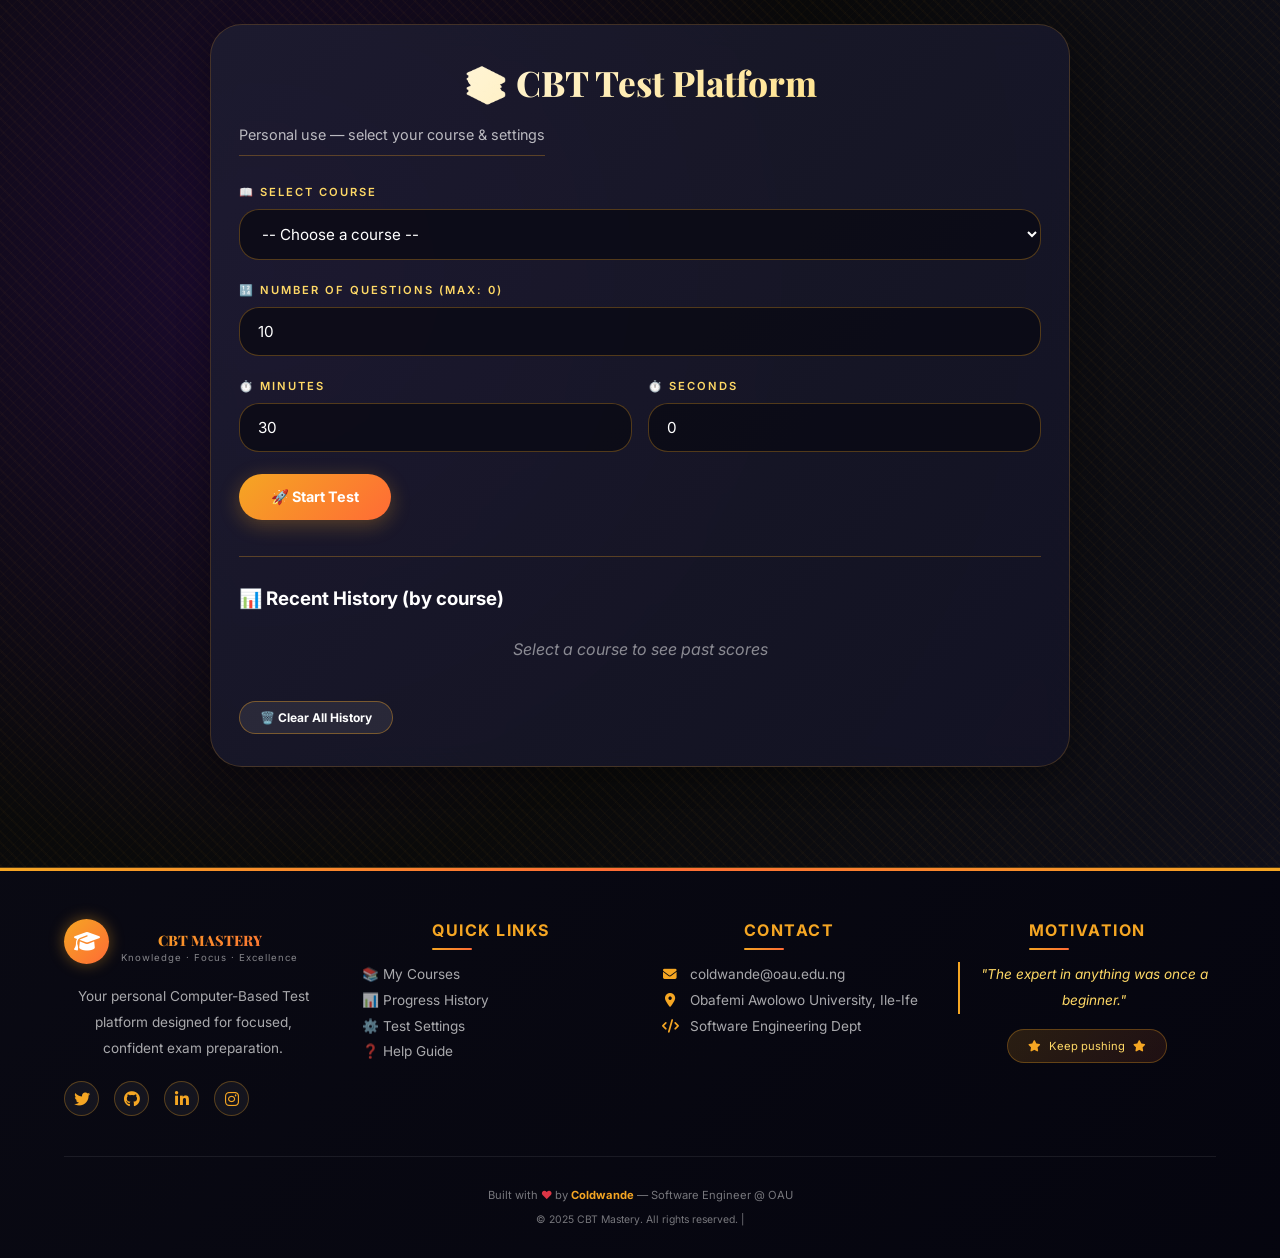
==== index.html @ 65b95c3e "Add manifest link and theme color meta tag" ====
<!DOCTYPE html>
<html lang="en">
<head>
    <meta charset="UTF-8">
    <link rel="manifest" href="manifest.json">
	<meta name="theme-color" content="#4CAF50">
    <meta name="viewport" content="width=device-width, initial-scale=1.0, user-scalable=yes">
    <title>CBT Platform | Personal Test App</title>
    <link rel="stylesheet" href="style.css">
    <link rel="stylesheet" href="https://cdnjs.cloudflare.com/ajax/libs/font-awesome/6.5.1/css/all.min.css">
</head>

    <!-- CUSTOM MODAL DIALOG -->
    <div id="submitModal" class="modal">
        <div class="modal-content">
            <div class="modal-icon">
                <i class="fas fa-question-circle"></i>
            </div>
            <h3>Submit Test?</h3>
            <p id="modalMessage">Are you sure you want to submit your answers?</p>
            <div class="modal-buttons">
                <button id="modalCancelBtn" class="btn modal-btn cancel-btn">Cancel</button>
                <button id="modalConfirmBtn" class="btn modal-btn confirm-btn">Yes, Submit</button>
            </div>
        </div>
    </div>

    <!-- WARNING TOAST CONTAINER (for inline warnings) -->
    <div class="toast-container" id="toastContainer"></div>
    
<body>
    <div class="app-container" id="app">
        <!-- SETUP SCREEN -->
        <div id="setupScreen" class="screen active">
            <div class="card">
                <h1>📚 CBT Test Platform</h1>
                <p class="subtitle">Personal use — select your course & settings</p>

                <div class="form-group">
                    <label>📖 Select Course</label>
                    <select id="courseSelect">
                        <option value="">-- Choose a course --</option>
                        <option value="MTH202">MTH 202</option>
                        <option value="STT202">STT 202</option>
                        <option value="CPE204">CPE 204</option>
                        <option value="CPE206">CPE 206</option>
                        <option value="CSC202">CSC 202</option>
                        <option value="CIS212">CIS 212</option>
                        <option value="SEN212">SEN 212</option>
                        <option value="SEN214">SEN 214</option>
                        <option value="SEN216">SEN 216</option>
                    </select>
                </div>

                <div class="form-group">
                    <label>🔢 Number of questions (max: <span id="maxQuestions">0</span>)</label>
                    <input type="number" id="questionCount" min="1" value="10" step="1">
                </div>

                <div class="form-row">
                    <div class="form-group half">
                        <label>⏱️ Minutes</label>
                        <input type="number" id="minutesInput" min="0" value="30" step="1">
                    </div>
                    <div class="form-group half">
                        <label>⏱️ Seconds</label>
                        <input type="number" id="secondsInput" min="0" max="59" value="0" step="1">
                    </div>
                </div>

                <button id="startBtn" class="btn primary">🚀 Start Test</button>

                <div class="history-section">
                    <h3>📊 Recent History (by course)</h3>
                    <div id="historyList" class="history-list">
                        <p class="empty-history">Select a course to see past scores</p>
                    </div>
                    <button id="clearHistoryBtn" class="btn small secondary">🗑️ Clear All History</button>
                </div>
            </div>
        </div>

        <!-- TEST SCREEN -->
        <div id="testScreen" class="screen">
            <div class="test-header">
                <div class="course-badge" id="testCourseName">Course</div>
                <div class="timer-display" id="timerDisplay">00:00:00</div>
            </div>
            
            <div class="progress-info">
                <span>Question <span id="currentQ">1</span> / <span id="totalQ">0</span></span>
                <span>✅ <span id="answeredCount">0</span> answered</span>
            </div>

            <div class="question-container">
                <div class="question-text" id="questionText">Loading...</div>
                <div class="options-list" id="optionsList"></div>
            </div>

            <div class="nav-buttons">
                <button id="prevBtn" class="btn secondary">◀ Previous</button>
                <button id="nextBtn" class="btn primary">Next ▶</button>
                <button id="submitTestBtn" class="btn danger">✅ Submit Test</button>
            </div>
        </div>

        <!-- RESULT SCREEN -->
        <div id="resultScreen" class="screen">
            <div class="card result-card">
                <h2>📋 Test Results</h2>
                <div class="score-circle" id="scoreCircle">0%</div>
                <p class="score-detail" id="scoreDetail">0 / 0 correct</p>
                
                <div class="wrong-answers" id="wrongAnswers">
                    <h3>❌ Incorrect Answers</h3>
                    <div id="wrongList"></div>
                </div>

                <div class="result-buttons">
                    <button id="newTestBtn" class="btn primary">🔄 New Test</button>
                    <button id="viewHistoryBtn" class="btn secondary">📊 View History</button>
                </div>
            </div>
        </div>

    </div>
        <!-- FOOTER -->
    <footer class="app-footer">
        <div class="footer-content">
            <div class="footer-col">
                <div class="footer-crest">
                    <div class="crest-mini">
                        <i class="fas fa-graduation-cap"></i>
                    </div>
                    <div class="crest-text">
                        <div class="main">CBT MASTERY</div>
                        <div class="sub">Knowledge · Focus · Excellence</div>
                    </div>
                </div>
                <p>Your personal Computer-Based Test platform designed for focused, confident exam preparation.</p>
                <div class="footer-social">
                    <a href="#"><i class="fab fa-twitter"></i></a>
                    <a href="#"><i class="fab fa-github"></i></a>
                    <a href="#"><i class="fab fa-linkedin-in"></i></a>
                    <a href="#"><i class="fab fa-instagram"></i></a>
                </div>
            </div>
            
            <div class="footer-col">
                <h4>Quick Links</h4>
                <a href="#">📚 My Courses</a>
                <a href="#">📊 Progress History</a>
                <a href="#">⚙️ Test Settings</a>
                <a href="#">❓ Help Guide</a>
            </div>
            
            <div class="footer-col">
                <h4>Contact</h4>
                <p><i class="fas fa-envelope"></i> coldwande@oau.edu.ng</p>
                <p><i class="fas fa-map-marker-alt"></i> Obafemi Awolowo University, Ile-Ife</p>
                <p><i class="fas fa-code"></i> Software Engineering Dept</p>
            </div>
            
            <div class="footer-col">
                <h4>Motivation</h4>
                <p class="motivation-quote">"The expert in anything was once a beginner."</p>
                <div class="motivation-badge">
                    <i class="fas fa-star"></i> Keep pushing
                    <i class="fas fa-star"></i>
                </div>
            </div>
        </div>
        
        <div class="footer-bottom">
            <p>Built with <span class="heart">❤️</span> by <strong class="footer-name">Coldwande</strong> — Software Engineer @ OAU</p>
            <p class="copyright">© 2025 CBT Mastery. All rights reserved. | <span id="currentYear"></span></p>
        </div>
    </footer>

    <!-- Font Awesome for icons (add to <head> if not already there) -->
    <!-- <link rel="stylesheet" href="https://cdnjs.cloudflare.com/ajax/libs/font-awesome/6.5.1/css/all.min.css"> -->

    <script src="app.js"></script>
</body>
</html>
---- style.css ----
/* ========== PREMIUM DARK CBT CSS ==========
   Design inspired by: Dark theme + Gold/Orange glow + Glassmorphism
   Energy: Premium, focused, slightly dramatic, encouraging
   ========== */

@import url('https://fonts.googleapis.com/css2?family=Inter:opsz,wght@14..32,300;14..32,400;14..32,500;14..32,600;14..32,700;14..32,800&family=Playfair+Display:wght@400;500;600;700;800&display=swap');

* {
    margin: 0;
    padding: 0;
    box-sizing: border-box;
}

body {
    font-family: 'Inter', sans-serif;
    background: #0a0a0a;
    color: #ffffff;
    line-height: 1.5;
    min-height: 100vh;
    position: relative;
}

/* Animated Background Gradient */
body::before {
    content: '';
    position: fixed;
    top: 0;
    left: 0;
    width: 100%;
    height: 100%;
    background: radial-gradient(circle at 20% 30%, #1a0a2e, #0a0a0a, #0f0f1a);
    z-index: -2;
}

body::after {
    content: '';
    position: fixed;
    top: 0;
    left: 0;
    width: 100%;
    height: 100%;
    background: 
        repeating-linear-gradient(45deg, rgba(245,166,35,0.03) 0px, rgba(245,166,35,0.03) 2px, transparent 2px, transparent 8px),
        repeating-linear-gradient(135deg, rgba(245,166,35,0.02) 0px, rgba(245,166,35,0.02) 1px, transparent 1px, transparent 6px);
    z-index: -1;
    animation: bgShift 20s linear infinite;
}

@keyframes bgShift {
    0% { background-position: 0 0, 0 0; }
    100% { background-position: 100px 100px, -50px 50px; }
}

/* Floating Particles Container (add via JS) */
.particles {
    position: fixed;
    top: 0;
    left: 0;
    width: 100%;
    height: 100%;
    pointer-events: none;
    z-index: -1;
    overflow: hidden;
}

/* Custom Scrollbar */
::-webkit-scrollbar {
    width: 8px;
}
::-webkit-scrollbar-track {
    background: #1a1a2e;
    border-radius: 10px;
}
::-webkit-scrollbar-thumb {
    background: linear-gradient(135deg, #f5a623, #ff6b35);
    border-radius: 10px;
}
::-webkit-scrollbar-thumb:hover {
    background: linear-gradient(135deg, #ff6b35, #f5a623);
}

/* ========== APP CONTAINER ========== */
.app-container {
    max-width: 900px;
    margin: 0 auto;
    padding: 24px 20px 40px;
    position: relative;
    z-index: 2;
}

/* ========== SCREENS ========== */
.screen {
    display: none;
    animation: fadeInUp 0.5s ease-out;
}

.screen.active {
    display: block;
}

@keyframes fadeInUp {
    from {
        opacity: 0;
        transform: translateY(30px);
    }
    to {
        opacity: 1;
        transform: translateY(0);
    }
}

/* ========== CREST / BADGE ========== */
.crest-badge {
    display: flex;
    flex-direction: column;
    align-items: center;
    margin-bottom: 28px;
}

.crest-circle {
    width: 80px;
    height: 80px;
    background: linear-gradient(135deg, #f5a623, #ff6b35);
    border-radius: 50%;
    display: flex;
    align-items: center;
    justify-content: center;
    box-shadow: 0 0 20px rgba(245,166,35,0.5);
    animation: crestPulse 2s infinite, crestRotate 10s linear infinite;
}

@keyframes crestPulse {
    0%, 100% { box-shadow: 0 0 0 0 rgba(245,166,35,0.7); }
    50% { box-shadow: 0 0 0 15px rgba(245,166,35,0); }
}

@keyframes crestRotate {
    0% { transform: rotate(0deg); }
    100% { transform: rotate(360deg); }
}

.crest-circle i {
    font-size: 2.5rem;
    color: white;
    animation: counterRotate 10s linear infinite;
}

@keyframes counterRotate {
    0% { transform: rotate(0deg); }
    100% { transform: rotate(-360deg); }
}

.crest-text {
    text-align: center;
    margin-top: 12px;
}

.crest-title {
    font-family: 'Playfair Display', serif;
    font-size: 0.9rem;
    font-weight: 700;
    color: #ffd966;
    letter-spacing: 2px;
}

.crest-sub {
    font-size: 0.7rem;
    color: rgba(255,255,255,0.6);
}

/* ========== GLASS CARDS ========== */
.card {
    background: linear-gradient(135deg, rgba(30,30,50,0.8), rgba(20,20,40,0.8));
    backdrop-filter: blur(12px);
    border-radius: 32px;
    padding: 32px 28px;
    border: 1px solid rgba(245,166,35,0.2);
    box-shadow: 0 8px 32px rgba(0,0,0,0.3);
    transition: all 0.3s cubic-bezier(0.175, 0.885, 0.32, 1.275);
}

.card:hover {
    transform: translateY(-4px);
    border-color: rgba(245,166,35,0.5);
    box-shadow: 0 15px 45px rgba(0,0,0,0.4);
}

/* ========== TYPOGRAPHY ========== */
h1 {
    font-family: 'Playfair Display', serif;
    font-size: 2.2rem;
    font-weight: 800;
    background: linear-gradient(135deg, #FFFFFF, #ffd966, #f5a623, #ff6b35);
    background-size: 300% 300%;
    -webkit-background-clip: text;
    background-clip: text;
    color: transparent;
    text-align: center;
    margin-bottom: 12px;
    animation: gradientShift 4s ease infinite;
}

@keyframes gradientShift {
    0% { background-position: 0% 50%; }
    50% { background-position: 100% 50%; }
    100% { background-position: 0% 50%; }
}

h2 {
    font-family: 'Playfair Display', serif;
    font-size: 1.6rem;
    font-weight: 700;
    background: linear-gradient(135deg, #f5a623, #ff6b35);
    -webkit-background-clip: text;
    background-clip: text;
    color: transparent;
    text-align: center;
    margin-bottom: 16px;
}

.subtitle {
    text-align: center;
    color: rgba(255,255,255,0.7);
    margin-bottom: 28px;
    font-size: 0.9rem;
    border-bottom: 1px solid rgba(245,166,35,0.3);
    display: inline-block;
    width: auto;
    margin-left: auto;
    margin-right: auto;
    padding-bottom: 10px;
}

/* ========== ENCOURAGEMENT BANNER ========== */
.quote-banner {
    background: linear-gradient(135deg, rgba(245,166,35,0.15), rgba(255,107,53,0.1));
    border-left: 4px solid #f5a623;
    border-radius: 16px;
    padding: 14px 20px;
    margin-bottom: 28px;
    text-align: center;
    font-size: 0.85rem;
    font-weight: 500;
    color: #ffd966;
    backdrop-filter: blur(8px);
    animation: borderGlow 3s infinite;
}

@keyframes borderGlow {
    0%, 100% { border-left-color: #f5a623; box-shadow: 0 0 5px rgba(245,166,35,0.2); }
    50% { border-left-color: #ff6b35; box-shadow: 0 0 15px rgba(245,166,35,0.5); }
}

/* ========== FORM ELEMENTS ========== */
.form-group {
    margin-bottom: 22px;
}

.form-group label {
    display: block;
    font-size: 0.7rem;
    font-weight: 600;
    color: #ffd966;
    text-transform: uppercase;
    letter-spacing: 2px;
    margin-bottom: 8px;
}

.form-group select,
.form-group input {
    width: 100%;
    padding: 14px 18px;
    background: rgba(10,10,20,0.8);
    border: 1.5px solid rgba(245,166,35,0.3);
    border-radius: 20px;
    font-size: 0.95rem;
    color: white;
    transition: all 0.3s;
    font-family: 'Inter', sans-serif;
}

.form-group select:focus,
.form-group input:focus {
    outline: none;
    border-color: #f5a623;
    box-shadow: 0 0 0 3px rgba(245,166,35,0.2);
}

.form-group select:hover,
.form-group input:hover {
    border-color: #ff6b35;
}

.form-row {
    display: flex;
    gap: 16px;
}

.form-group.half {
    flex: 1;
}

/* ========== BUTTONS ========== */
.btn {
    padding: 14px 32px;
    border: none;
    border-radius: 60px;
    font-weight: 700;
    font-size: 0.9rem;
    font-family: 'Inter', sans-serif;
    cursor: pointer;
    transition: all 0.3s cubic-bezier(0.175, 0.885, 0.32, 1.275);
    text-align: center;
    position: relative;
    overflow: hidden;
}

.btn::before {
    content: '';
    position: absolute;
    top: 0;
    left: -100%;
    width: 100%;
    height: 100%;
    background: linear-gradient(90deg, transparent, rgba(255,255,255,0.2), transparent);
    transition: left 0.5s;
}

.btn:hover::before {
    left: 100%;
}

.btn.primary {
    background: linear-gradient(135deg, #f5a623, #ff6b35);
    color: white;
    box-shadow: 0 5px 20px rgba(245,166,35,0.3);
}

.btn.primary:hover {
    transform: translateY(-3px) scale(1.02);
    box-shadow: 0 10px 30px rgba(245,166,35,0.5);
}

.btn.primary:active {
    transform: translateY(0);
}

.btn.secondary {
    background: rgba(255,255,255,0.08);
    border: 1.5px solid rgba(245,166,35,0.4);
    color: white;
}

.btn.secondary:hover {
    background: rgba(245,166,35,0.15);
    border-color: #f5a623;
    transform: translateY(-2px);
}

.btn.danger {
    background: rgba(220, 53, 69, 0.2);
    border: 1.5px solid rgba(220, 53, 69, 0.5);
    color: #ff6b6b;
}

.btn.danger:hover {
    background: rgba(220, 53, 69, 0.35);
    border-color: #dc3545;
}

.btn.small {
    padding: 8px 20px;
    font-size: 0.75rem;
}

/* ========== TEST HEADER ========== */
.test-header {
    background: linear-gradient(135deg, rgba(20,20,40,0.9), rgba(10,10,25,0.9));
    backdrop-filter: blur(15px);
    border-radius: 24px;
    padding: 16px 24px;
    margin-bottom: 20px;
    display: flex;
    justify-content: space-between;
    align-items: center;
    flex-wrap: wrap;
    gap: 12px;
    border: 1px solid rgba(245,166,35,0.3);
    box-shadow: 0 5px 20px rgba(0,0,0,0.3);
}

.course-badge {
    background: linear-gradient(135deg, rgba(245,166,35,0.2), rgba(255,107,53,0.1));
    padding: 8px 20px;
    border-radius: 60px;
    font-size: 0.8rem;
    font-weight: 600;
    color: #ffd966;
    border: 1px solid rgba(245,166,35,0.4);
}

.timer-display {
    font-family: 'Inter', monospace;
    font-size: 1.4rem;
    font-weight: 800;
    color: #f5a623;
    background: rgba(0,0,0,0.4);
    padding: 6px 20px;
    border-radius: 60px;
    letter-spacing: 2px;
    text-shadow: 0 0 10px rgba(245,166,35,0.5);
}

.progress-info {
    background: rgba(20,20,40,0.7);
    backdrop-filter: blur(8px);
    border-radius: 20px;
    padding: 12px 24px;
    margin-bottom: 20px;
    display: flex;
    justify-content: space-between;
    font-size: 0.8rem;
    font-weight: 600;
    color: #ffd966;
    border: 1px solid rgba(245,166,35,0.2);
}

/* ========== QUESTION CONTAINER ========== */
.question-container {
    background: linear-gradient(135deg, rgba(30,30,50,0.9), rgba(20,20,40,0.9));
    backdrop-filter: blur(12px);
    border-radius: 32px;
    padding: 32px;
    margin-bottom: 20px;
    border: 1px solid rgba(245,166,35,0.2);
    transition: all 0.3s;
}

.question-container:hover {
    border-color: rgba(245,166,35,0.5);
    box-shadow: 0 10px 30px rgba(0,0,0,0.3);
}

.question-text {
    font-size: 1.3rem;
    font-weight: 600;
    line-height: 1.45;
    margin-bottom: 32px;
    color: white;
    padding-left: 16px;
    border-left: 4px solid #f5a623;
}

/* Options */
.options-list {
    display: flex;
    flex-direction: column;
    gap: 14px;
}

.option {
    background: rgba(10,10,20,0.6);
    border: 1.5px solid rgba(245,166,35,0.25);
    border-radius: 20px;
    padding: 16px 20px;
    display: flex;
    align-items: center;
    gap: 16px;
    cursor: pointer;
    transition: all 0.25s ease;
}

.option:hover {
    background: rgba(245,166,35,0.1);
    border-color: #f5a623;
    transform: translateX(6px);
}

.option.selected {
    background: linear-gradient(135deg, rgba(245,166,35,0.2), rgba(255,107,53,0.1));
    border-color: #f5a623;
    box-shadow: 0 0 15px rgba(245,166,35,0.2);
}

.option input[type="radio"] {
    width: 20px;
    height: 20px;
    cursor: pointer;
    accent-color: #f5a623;
}

.option-text {
    flex: 1;
    cursor: pointer;
    font-size: 0.95rem;
    font-weight: 500;
    color: rgba(255,255,255,0.9);
}

/* Navigation */
.nav-buttons {
    display: flex;
    gap: 14px;
}

.nav-buttons .btn {
    flex: 1;
}

/* ========== RESULT SCREEN ========== */
.score-circle {
    width: 150px;
    height: 150px;
    border-radius: 50%;
    background: linear-gradient(135deg, #f5a623, #ff6b35);
    display: flex;
    align-items: center;
    justify-content: center;
    margin: 24px auto;
    box-shadow: 0 0 30px rgba(245,166,35,0.5);
    animation: scorePulse 2s infinite;
}

@keyframes scorePulse {
    0%, 100% { transform: scale(1); box-shadow: 0 0 20px rgba(245,166,35,0.4); }
    50% { transform: scale(1.05); box-shadow: 0 0 50px rgba(245,166,35,0.7); }
}

.score-circle span {
    font-size: 2.2rem;
    font-weight: 800;
    color: white;
}

.score-detail {
    text-align: center;
    font-size: 1rem;
    color: #ffd966;
    margin-bottom: 28px;
}

/* Wrong answers */
.wrong-answers {
    background: rgba(20,20,40,0.7);
    backdrop-filter: blur(8px);
    border-radius: 24px;
    margin: 24px 0;
    overflow: hidden;
    border: 1px solid rgba(245,166,35,0.2);
}

.wrong-answers h3 {
    padding: 16px 20px;
    margin: 0;
    background: rgba(220, 53, 69, 0.15);
    border-bottom: 1px solid rgba(220, 53, 69, 0.3);
    font-size: 0.85rem;
    color: #ff6b6b;
}

.wrong-list {
    padding: 16px;
    display: flex;
    flex-direction: column;
    gap: 12px;
}

.wrong-item {
    background: rgba(10,10,20,0.6);
    border-radius: 16px;
    padding: 14px;
    border-left: 4px solid #dc3545;
    transition: all 0.25s;
}

.wrong-item:hover {
    transform: translateX(4px);
    background: rgba(220, 53, 69, 0.1);
}

.wrong-question {
    font-weight: 700;
    font-size: 0.85rem;
    margin-bottom: 8px;
    color: white;
}

.correct-answer {
    color: #4caf50;
    font-size: 0.8rem;
    margin-top: 6px;
}

.result-buttons {
    display: flex;
    gap: 14px;
    margin-top: 24px;
}

.result-buttons .btn {
    flex: 1;
}

/* ========== HISTORY SECTION ========== */
.history-section {
    margin-top: 36px;
    padding-top: 28px;
    border-top: 1px solid rgba(245,166,35,0.3);
}

.history-list {
    max-height: 260px;
    overflow-y: auto;
    margin-bottom: 16px;
}

.history-item {
    background: rgba(10,10,20,0.5);
    padding: 12px 18px;
    margin-bottom: 10px;
    border-radius: 16px;
    display: flex;
    justify-content: space-between;
    font-size: 0.8rem;
    border-left: 3px solid #f5a623;
    transition: all 0.25s;
}

.history-item:hover {
    background: rgba(245,166,35,0.1);
    transform: translateX(4px);
}

.empty-history {
    color: rgba(255,255,255,0.5);
    text-align: center;
    padding: 24px;
    font-style: italic;
}

/* ========== THEME TOGGLE ========== */
.theme-toggle {
    position: fixed;
    top: 20px;
    right: 20px;
    z-index: 100;
}

.theme-switch {
    background: rgba(20,20,40,0.9);
    backdrop-filter: blur(10px);
    border: 1px solid rgba(245,166,35,0.4);
    border-radius: 60px;
    padding: 10px 20px;
    cursor: pointer;
    display: flex;
    align-items: center;
    gap: 10px;
    font-size: 0.8rem;
    font-weight: 600;
    color: #ffd966;
    transition: all 0.3s;
}

.theme-switch:hover {
    transform: scale(1.03);
    border-color: #f5a623;
    box-shadow: 0 0 15px rgba(245,166,35,0.3);
}

/* ========== TOAST NOTIFICATIONS ========== */
.toast-container {
    position: fixed;
    top: 20px;
    right: 20px;
    z-index: 1000;
    display: flex;
    flex-direction: column;
    gap: 10px;
}

.toast {
    background: linear-gradient(135deg, rgba(30,30,50,0.95), rgba(20,20,40,0.95));
    backdrop-filter: blur(12px);
    border-left: 4px solid #f5a623;
    border-radius: 16px;
    padding: 14px 24px;
    box-shadow: 0 10px 30px rgba(0,0,0,0.4);
    display: flex;
    align-items: center;
    gap: 12px;
    font-size: 0.85rem;
    font-weight: 500;
    color: white;
    animation: toastSlide 0.3s ease;
}

@keyframes toastSlide {
    from {
        opacity: 0;
        transform: translateX(50px);
    }
    to {
        opacity: 1;
        transform: translateX(0);
    }
}

.toast.success { border-left-color: #4caf50; }
.toast.error { border-left-color: #dc3545; }
.toast.info { border-left-color: #f5a623; }

/* ========== FOOTER ========== */
.app-footer {
    margin-top: 50px;
    padding-top: 28px;
    text-align: center;
    border-top: 1px solid rgba(245,166,35,0.3);
    font-size: 0.7rem;
    color: rgba(255,255,255,0.5);
}

.footer-name {
    color: #f5a623;
    font-weight: 700;
    text-decoration: none;
    transition: all 0.3s;
}

.footer-name:hover {
    color: #ff6b35;
}

.heart {
    color: #dc3545;
    display: inline-block;
    animation: heartBeat 1.2s ease infinite;
}

@keyframes heartBeat {
    0%, 100% { transform: scale(1); }
    50% { transform: scale(1.15); }
}

/* ========== RESPONSIVE ========== */
@media (max-width: 640px) {
    .app-container {
        padding: 16px;
    }
    
    .card, .question-container {
        padding: 20px;
    }
    
    h1 {
        font-size: 1.6rem;
    }
    
    .question-text {
        font-size: 1rem;
    }
    
    .test-header {
        flex-direction: column;
        text-align: center;
    }
    
    .form-row, .nav-buttons, .result-buttons {
        flex-direction: column;
    }
    
    .score-circle {
        width: 110px;
        height: 110px;
    }
    
    .score-circle span {
        font-size: 1.6rem;
    }
    
    .crest-circle {
        width: 60px;
        height: 60px;
    }
    
    .crest-circle i {
        font-size: 1.8rem;
    }
    
    .theme-toggle {
        top: 12px;
        right: 12px;
    }
    
    .theme-switch {
        padding: 6px 14px;
        font-size: 0.7rem;
    }
}

/* ========== LOADING SKELETON ========== */
.skeleton {
    background: linear-gradient(90deg, rgba(30,30,50,0.6) 25%, rgba(50,50,70,0.8) 50%, rgba(30,30,50,0.6) 75%);
    background-size: 200% 100%;
    animation: skeletonLoading 1.5s ease-in-out infinite;
    border-radius: 12px;
}

@keyframes skeletonLoading {
    0% { background-position: 200% 0; }
    100% { background-position: -200% 0; }
}

/* ========== FOCUS STATES ========== */
button:focus-visible,
select:focus-visible,
input:focus-visible,
.option:focus-visible {
    outline: none;
    box-shadow: 0 0 0 3px rgba(245,166,35,0.4);
}

/* ========== COMPLETE FOOTER STYLES ========== */

.app-footer {
    background: linear-gradient(135deg, rgba(10,10,20,0.95), rgba(5,5,15,0.98));
    backdrop-filter: blur(10px);
    margin-top: 60px;
    padding: 50px 5% 30px;
    position: relative;
    border-top: 1px solid rgba(245,166,35,0.3);
}

.app-footer::before {
    content: '';
    position: absolute;
    top: 0;
    left: 0;
    width: 100%;
    height: 3px;
    background: linear-gradient(90deg, #f5a623, #ff6b35, #f5a623);
    animation: footerGlow 3s ease-in-out infinite;
}

@keyframes footerGlow {
    0%, 100% { opacity: 0.7; }
    50% { opacity: 1; box-shadow: 0 0 10px rgba(245,166,35,0.5); }
}

.footer-content {
    display: grid;
    grid-template-columns: repeat(auto-fit, minmax(220px, 1fr));
    gap: 40px;
    max-width: 1200px;
    margin: 0 auto;
}

.footer-col h4 {
    color: #f5a623;
    font-size: 1rem;
    font-weight: 700;
    margin-bottom: 20px;
    letter-spacing: 1.5px;
    text-transform: uppercase;
    position: relative;
    display: inline-block;
}

.footer-col h4::after {
    content: '';
    position: absolute;
    bottom: -8px;
    left: 0;
    width: 40px;
    height: 2px;
    background: linear-gradient(90deg, #f5a623, #ff6b35);
    border-radius: 2px;
}

.footer-col p, 
.footer-col a {
    color: rgba(255,255,255,0.65);
    text-decoration: none;
    line-height: 1.9;
    font-size: 0.85rem;
    transition: all 0.3s;
    display: flex;
    align-items: center;
    gap: 10px;
}

.footer-col a:hover {
    color: #f5a623;
    transform: translateX(5px);
}

.footer-col a i,
.footer-col p i {
    width: 20px;
    color: #f5a623;
    font-size: 0.85rem;
}

/* Footer Crest */
.footer-crest {
    display: flex;
    align-items: center;
    gap: 12px;
    margin-bottom: 18px;
}

.crest-mini {
    width: 45px;
    height: 45px;
    background: linear-gradient(135deg, #f5a623, #ff6b35);
    border-radius: 50%;
    display: flex;
    align-items: center;
    justify-content: center;
    box-shadow: 0 0 15px rgba(245,166,35,0.4);
    animation: miniPulse 2s infinite;
}

@keyframes miniPulse {
    0%, 100% { box-shadow: 0 0 0 0 rgba(245,166,35,0.4); }
    50% { box-shadow: 0 0 0 6px rgba(245,166,35,0); }
}

.crest-mini i {
    font-size: 1.3rem;
    color: white;
}

.crest-text .main {
    font-family: 'Playfair Display', serif;
    font-size: 0.9rem;
    font-weight: 800;
    background: linear-gradient(135deg, #f5a623, #ff6b35);
    -webkit-background-clip: text;
    background-clip: text;
    color: transparent;
}

.crest-text .sub {
    font-size: 0.6rem;
    color: rgba(255,255,255,0.5);
    letter-spacing: 1px;
}

/* Social Icons */
.footer-social {
    margin-top: 20px;
    display: flex;
    gap: 15px;
}

.footer-social a {
    width: 35px;
    height: 35px;
    background: rgba(255,255,255,0.05);
    border-radius: 50%;
    display: flex;
    align-items: center;
    justify-content: center;
    transition: all 0.3s;
    border: 1px solid rgba(245,166,35,0.3);
}

.footer-social a:hover {
    background: linear-gradient(135deg, #f5a623, #ff6b35);
    transform: translateY(-3px);
    border-color: transparent;
}

.footer-social a:hover i {
    color: white;
}

.footer-social a i {
    font-size: 1rem;
    color: #f5a623;
    margin: 0;
}

/* Motivation Quote */
.motivation-quote {
    font-style: italic;
    color: #ffd966 !important;
    font-size: 0.85rem;
    line-height: 1.5;
    border-left: 2px solid #f5a623;
    padding-left: 12px;
    margin-bottom: 15px;
}

.motivation-badge {
    background: linear-gradient(135deg, rgba(245,166,35,0.15), rgba(255,107,53,0.1));
    border-radius: 50px;
    padding: 8px 15px;
    font-size: 0.7rem;
    text-align: center;
    color: #ffd966;
    border: 1px solid rgba(245,166,35,0.3);
    display: inline-block;
    width: auto;
    animation: badgeGlow 2s infinite;
}

@keyframes badgeGlow {
    0%, 100% { box-shadow: 0 0 5px rgba(245,166,35,0.2); }
    50% { box-shadow: 0 0 15px rgba(245,166,35,0.4); }
}

.motivation-badge i {
    color: #f5a623;
    margin: 0 5px;
}

/* Footer Bottom */
.footer-bottom {
    text-align: center;
    padding-top: 30px;
    margin-top: 40px;
    border-top: 1px solid rgba(255,255,255,0.08);
    font-size: 0.7rem;
    color: rgba(255,255,255,0.45);
}

.footer-bottom .heart {
    color: #dc3545;
    display: inline-block;
    animation: heartBeat 1.2s ease infinite;
}

@keyframes heartBeat {
    0%, 100% { transform: scale(1); }
    50% { transform: scale(1.15); }
}

.footer-bottom .footer-name {
    color: #f5a623;
    font-weight: 700;
    text-decoration: none;
    transition: all 0.3s;
}

.footer-bottom .footer-name:hover {
    color: #ff6b35;
    text-decoration: underline;
}

.copyright {
    margin-top: 8px;
    font-size: 0.65rem;
}

/* Responsive Footer */
@media (max-width: 768px) {
    .footer-content {
        grid-template-columns: 1fr;
        text-align: center;
        gap: 30px;
    }
    
    .footer-crest {
        justify-content: center;
    }
    
    .footer-col h4::after {
        left: 50%;
        transform: translateX(-50%);
    }
    
    .footer-col p, 
    .footer-col a {
        justify-content: center;
    }
    
    .footer-social {
        justify-content: center;
    }
    
    .motivation-quote {
        text-align: center;
        border-left: none;
        padding-left: 0;
    }
    
    .motivation-badge {
        margin: 0 auto;
    }
}

/* ========== CUSTOM MODAL ========== */
.modal {
    display: none;
    position: fixed;
    top: 0;
    left: 0;
    width: 100%;
    height: 100%;
    background: rgba(0, 0, 0, 0.8);
    backdrop-filter: blur(8px);
    z-index: 1000;
    justify-content: center;
    align-items: center;
    animation: modalFadeIn 0.3s ease;
}

@keyframes modalFadeIn {
    from {
        opacity: 0;
    }
    to {
        opacity: 1;
    }
}

.modal-content {
    background: linear-gradient(135deg, rgba(30,30,50,0.95), rgba(20,20,40,0.98));
    backdrop-filter: blur(15px);
    border-radius: 32px;
    padding: 40px 35px;
    max-width: 420px;
    width: 90%;
    text-align: center;
    border: 1px solid rgba(245,166,35,0.4);
    box-shadow: 0 25px 50px rgba(0,0,0,0.5);
    animation: modalSlideUp 0.3s cubic-bezier(0.2, 0.9, 0.4, 1.1);
}

@keyframes modalSlideUp {
    from {
        opacity: 0;
        transform: translateY(30px);
    }
    to {
        opacity: 1;
        transform: translateY(0);
    }
}

.modal-icon {
    width: 70px;
    height: 70px;
    background: linear-gradient(135deg, rgba(245,166,35,0.2), rgba(255,107,53,0.1));
    border-radius: 50%;
    display: flex;
    align-items: center;
    justify-content: center;
    margin: 0 auto 20px;
    border: 2px solid #f5a623;
}

.modal-icon i {
    font-size: 2.2rem;
    color: #f5a623;
}

.modal-content h3 {
    font-family: 'Playfair Display', serif;
    font-size: 1.5rem;
    font-weight: 700;
    background: linear-gradient(135deg, #f5a623, #ff6b35);
    -webkit-background-clip: text;
    background-clip: text;
    color: transparent;
    margin-bottom: 12px;
}

.modal-content p {
    color: rgba(255,255,255,0.7);
    font-size: 0.9rem;
    line-height: 1.5;
    margin-bottom: 28px;
}

.modal-buttons {
    display: flex;
    gap: 15px;
    justify-content: center;
}

.modal-btn {
    padding: 12px 28px;
    border-radius: 60px;
    font-weight: 600;
    font-size: 0.85rem;
    cursor: pointer;
    transition: all 0.3s;
    border: none;
}

.cancel-btn {
    background: rgba(255,255,255,0.08);
    color: rgba(255,255,255,0.7);
    border: 1px solid rgba(245,166,35,0.3);
}

.cancel-btn:hover {
    background: rgba(255,255,255,0.15);
    transform: translateY(-2px);
}

.confirm-btn {
    background: linear-gradient(135deg, #f5a623, #ff6b35);
    color: white;
    box-shadow: 0 5px 15px rgba(245,166,35,0.3);
}

.confirm-btn:hover {
    transform: translateY(-2px);
    box-shadow: 0 8px 25px rgba(245,166,35,0.4);
}

/* ========== WARNING MESSAGE UNDER INPUT ========== */
.input-wrapper {
    position: relative;
    width: 100%;
}

.warning-message {
    display: none;
    color: #ff6b6b;
    font-size: 0.7rem;
    margin-top: 8px;
    padding-left: 12px;
    align-items: center;
    gap: 6px;
}

.warning-message.show {
    display: flex;
}

.warning-message i {
    font-size: 0.7rem;
    color: #dc3545;
}

.form-group input.error {
    border-color: #dc3545;
    box-shadow: 0 0 0 2px rgba(220, 53, 69, 0.2);
}

/* ========== PROFESSIONAL DROPDOWN STYLING ========== */
.custom-select-wrapper {
    position: relative;
    width: 100%;
}

.custom-select {
    width: 100%;
    padding: 14px 18px;
    background: rgba(10,10,20,0.9);
    border: 1.5px solid rgba(245,166,35,0.3);
    border-radius: 20px;
    font-size: 0.95rem;
    color: white;
    cursor: pointer;
    appearance: none;
    -webkit-appearance: none;
    transition: all 0.3s;
    font-family: 'Inter', sans-serif;
}

.custom-select:hover {
    border-color: #f5a623;
    background: rgba(20,20,40,0.95);
}

.custom-select:focus {
    outline: none;
    border-color: #f5a623;
    box-shadow: 0 0 0 3px rgba(245,166,35,0.2);
}

.custom-select-wrapper::after {
    content: '\f0d7';
    font-family: 'Font Awesome 6 Free';
    font-weight: 900;
    position: absolute;
    right: 18px;
    top: 50%;
    transform: translateY(-50%);
    color: #f5a623;
    pointer-events: none;
    font-size: 0.9rem;
    transition: transform 0.3s;
}

.custom-select-wrapper:hover::after {
    transform: translateY(-50%) rotate(180deg);
}

/* Custom dropdown options styling (for select) */
.custom-select option {
    background: #1a1a2e;
    color: white;
    padding: 12px;
}

/* Alternative: Modern Select with custom dropdown items */
.select-modern {
    position: relative;
}

.select-trigger {
    width: 100%;
    padding: 14px 18px;
    background: rgba(10,10,20,0.9);
    border: 1.5px solid rgba(245,166,35,0.3);
    border-radius: 20px;
    font-size: 0.95rem;
    color: white;
    cursor: pointer;
    display: flex;
    justify-content: space-between;
    align-items: center;
    transition: all 0.3s;
}

.select-trigger:hover {
    border-color: #f5a623;
    background: rgba(20,20,40,0.95);
}

.select-trigger i {
    color: #f5a623;
    transition: transform 0.3s;
}

.select-trigger.open i {
    transform: rotate(180deg);
}

.select-dropdown {
    position: absolute;
    top: calc(100% + 8px);
    left: 0;
    width: 100%;
    background: linear-gradient(135deg, rgba(30,30,50,0.98), rgba(20,20,40,0.98));
    backdrop-filter: blur(15px);
    border-radius: 20px;
    border: 1px solid rgba(245,166,35,0.3);
    overflow: hidden;
    z-index: 100;
    max-height: 250px;
    overflow-y: auto;
    opacity: 0;
    visibility: hidden;
    transform: translateY(-10px);
    transition: all 0.3s;
}

.select-dropdown.show {
    opacity: 1;
    visibility: visible;
    transform: translateY(0);
}

.select-option {
    padding: 12px 18px;
    cursor: pointer;
    transition: all 0.2s;
    color: rgba(255,255,255,0.8);
    font-size: 0.9rem;
}

.select-option:hover {
    background: rgba(245,166,35,0.15);
    color: #f5a623;
    padding-left: 25px;
}

.select-option.selected {
    background: rgba(245,166,35,0.25);
    color: #f5a623;
    font-weight: 600;
}
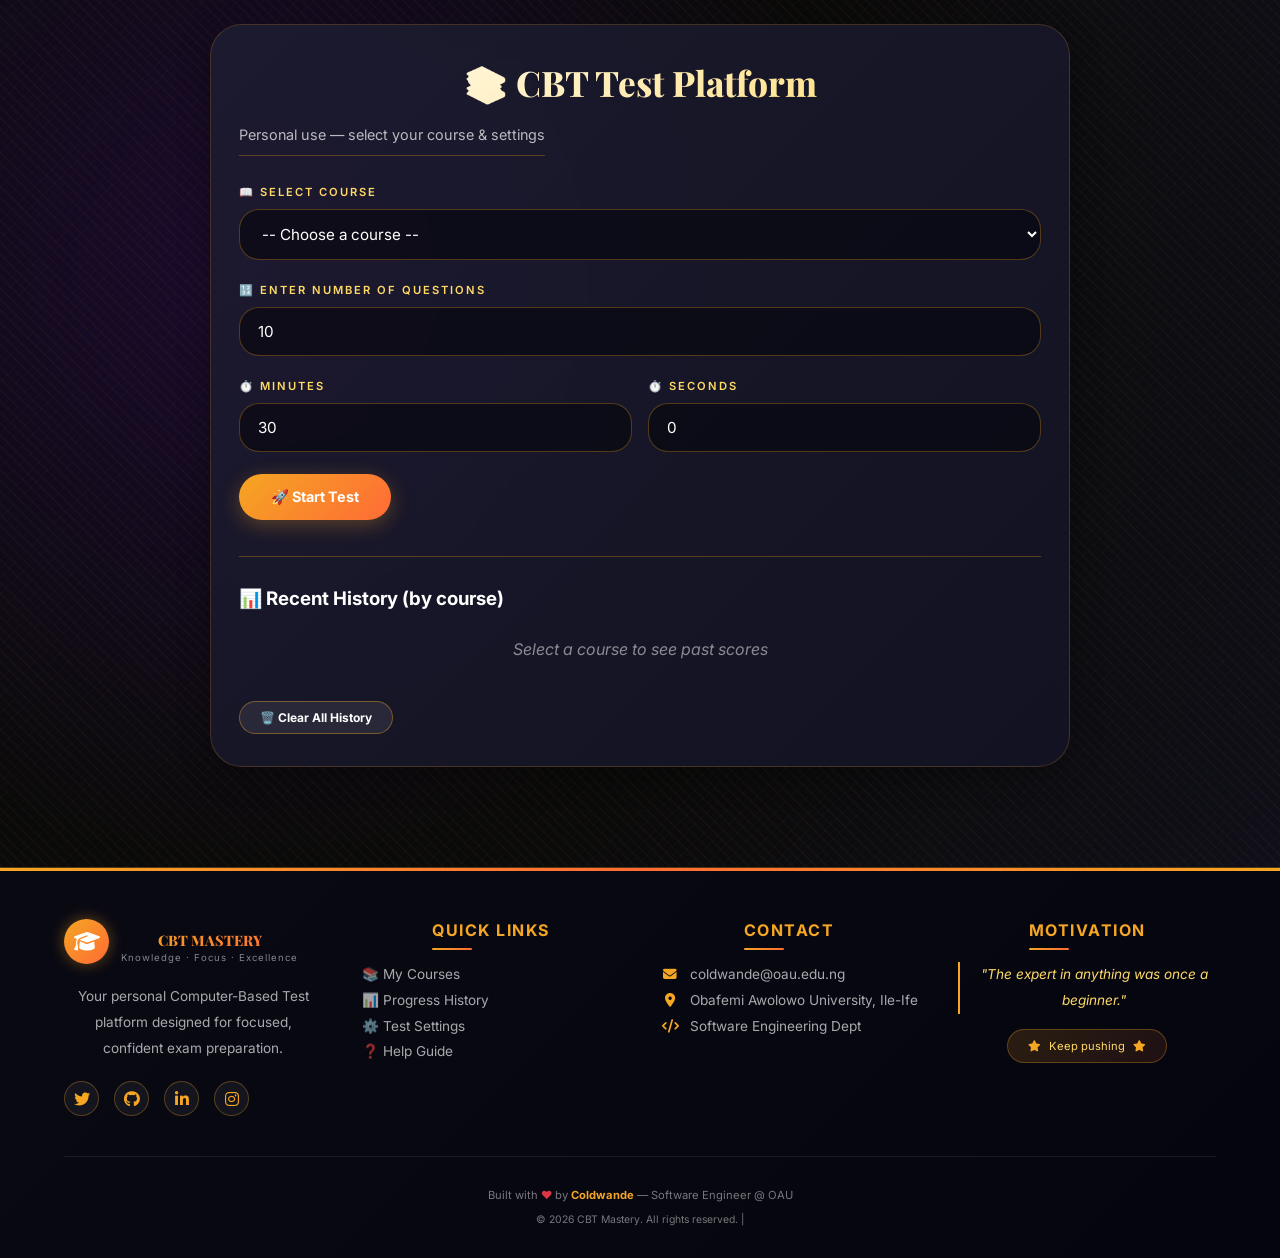
==== commit 00abebe4: "Add question count validation and warning messages in the quiz setup" ====
--- a/index.html
+++ b/index.html
@@ -53,8 +53,9 @@
                 </div>
 
                 <div class="form-group">
-                    <label>🔢 Number of questions (max: <span id="maxQuestions">0</span>)</label>
+                    <label>🔢 Enter Number of questions <!--(max: <span id="maxQuestions">0</span>)--></label>
                     <input type="number" id="questionCount" min="1" value="10" step="1">
+                    <span id="questionWarning" class="warning-message" style="display: none;"></span>
                 </div>
 
                 <div class="form-row">
@@ -173,7 +174,7 @@
         
         <div class="footer-bottom">
             <p>Built with <span class="heart">❤️</span> by <strong class="footer-name">Coldwande</strong> — Software Engineer @ OAU</p>
-            <p class="copyright">© 2025 CBT Mastery. All rights reserved. | <span id="currentYear"></span></p>
+            <p class="copyright">© 2026 CBT Mastery. All rights reserved. | <span id="currentYear"></span></p>
         </div>
     </footer>
 
@@ -181,5 +182,10 @@
     <!-- <link rel="stylesheet" href="https://cdnjs.cloudflare.com/ajax/libs/font-awesome/6.5.1/css/all.min.css"> -->
 
     <script src="app.js"></script>
+	<script>
+		if ('serviceWorker' in navigator) {
+ 			navigator.serviceWorker.register('./sw.js');
+		}
+	</script>
 </body>
 </html>
--- a/style.css
+++ b/style.css
@@ -1377,4 +1377,22 @@
     background: rgba(245,166,35,0.25);
     color: #f5a623;
     font-weight: 600;
+}
+
+.warning-message {
+    display: block;
+    margin-top: 8px;
+    font-size: 0.8rem;
+    color: #ff0909;
+    font-weight: 700;
+    background: transparent;
+    padding: 6px 12px;
+    border-radius: 1rem;
+    animation: shakeWarning 0.3s ease;
+}
+
+@keyframes shakeWarning {
+    0%, 100% { transform: translateX(0); }
+    25% { transform: translateY(-20px); }
+    75% { transform: translateY(20px); }
 }
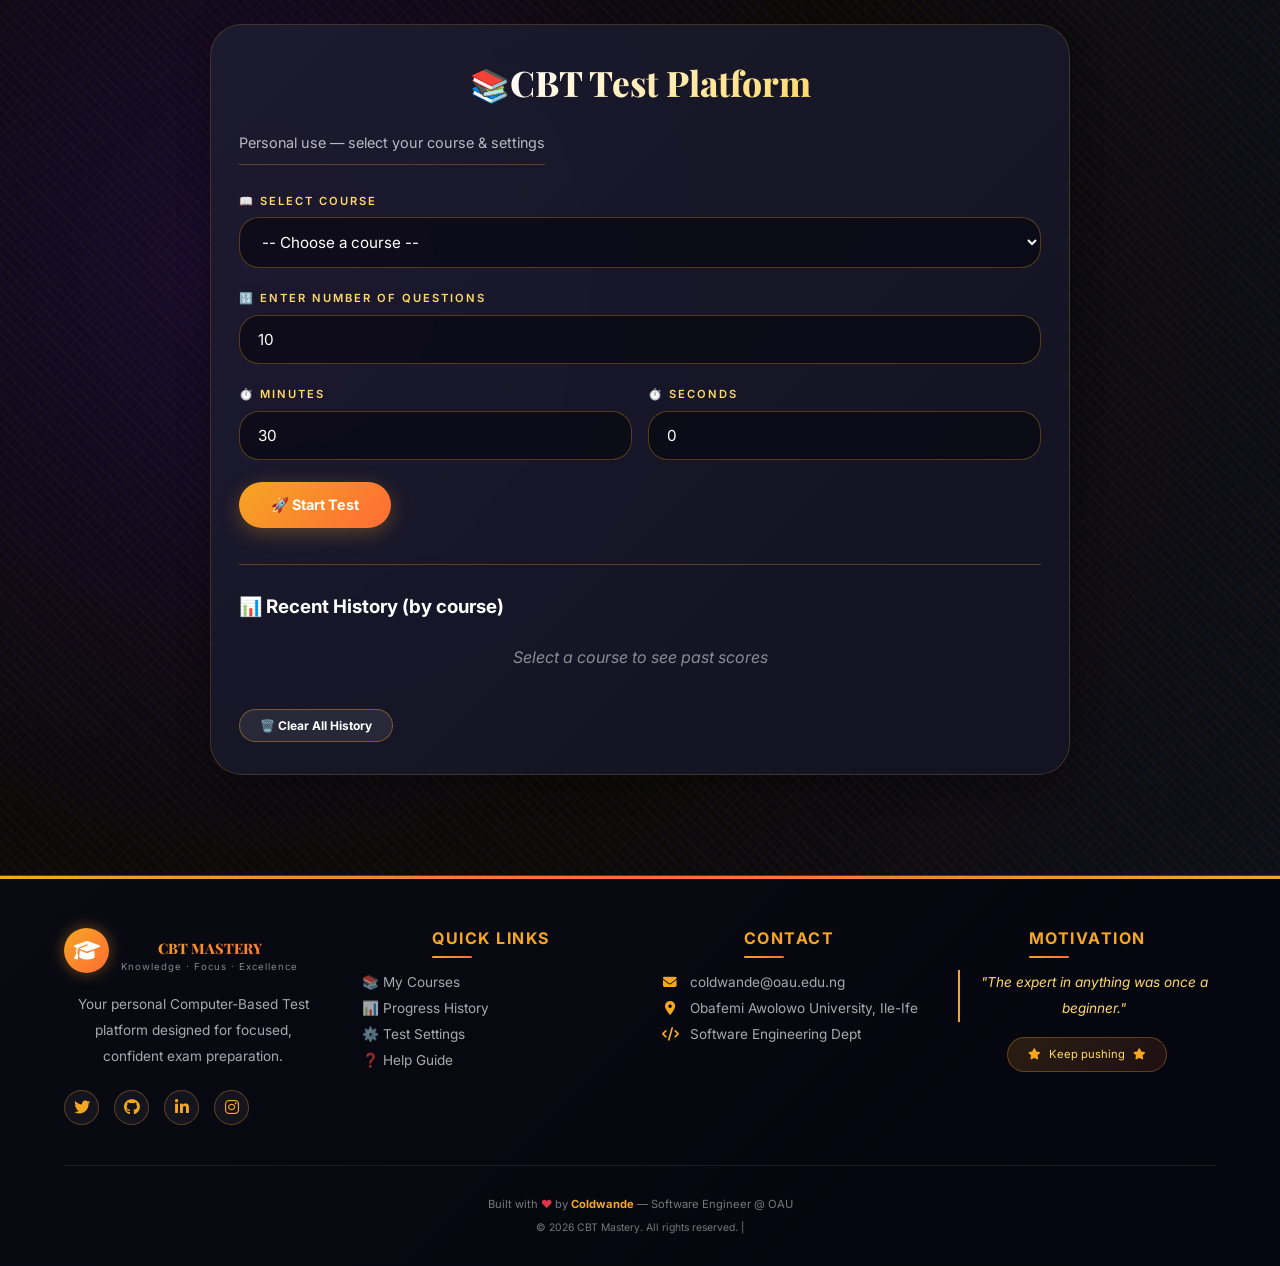
==== commit 12a79bb2: "Enhance header styling with centered text and improved spacing" ====
--- a/index.html
+++ b/index.html
@@ -33,7 +33,7 @@
         <!-- SETUP SCREEN -->
         <div id="setupScreen" class="screen active">
             <div class="card">
-                <h1>📚 CBT Test Platform</h1>
+                <h1>📚<span>CBT Test Platform</span></h1>
                 <p class="subtitle">Personal use — select your course & settings</p>
 
                 <div class="form-group">
@@ -109,7 +109,14 @@
         <div id="resultScreen" class="screen">
             <div class="card result-card">
                 <h2>📋 Test Results</h2>
-                <div class="score-circle" id="scoreCircle">0%</div>
+                <div class="pie-chart-container">
+                    <canvas id="scorePieChart" width="200" height="200"></canvas>
+                    <div class="pie-percentage" id="piePercentage">0%</div>
+                </div>
+                <div class="pie-legend">
+                    <span style="color:#10b981;">● Correct: <span id="correctTotal">0</span></span>
+                    <span style="color:#ef4444;">● Wrong: <span id="wrongTotal">0</span></span>
+                </div>
                 <p class="score-detail" id="scoreDetail">0 / 0 correct</p>
                 
                 <div class="wrong-answers" id="wrongAnswers">
--- a/style.css
+++ b/style.css
@@ -187,6 +187,11 @@
 
 /* ========== TYPOGRAPHY ========== */
 h1 {
+    text-align: center;
+    margin-bottom: 20px;
+}
+
+h1 span {
     font-family: 'Playfair Display', serif;
     font-size: 2.2rem;
     font-weight: 800;
@@ -195,7 +200,6 @@
     -webkit-background-clip: text;
     background-clip: text;
     color: transparent;
-    text-align: center;
     margin-bottom: 12px;
     animation: gradientShift 4s ease infinite;
 }
@@ -1395,4 +1399,48 @@
     0%, 100% { transform: translateX(0); }
     25% { transform: translateY(-20px); }
     75% { transform: translateY(20px); }
+}
+
+/* Pie Chart Styles */
+.pie-chart-container {
+    position: relative;
+    width: 200px;
+    height: 200px;
+    margin: 20px auto;
+}
+
+#scorePieChart {
+    width: 100%;
+    height: 100%;
+    border-radius: 50%;
+    box-shadow: 0 4px 15px rgba(0,0,0,0.2);
+}
+
+.pie-percentage {
+    position: absolute;
+    top: 50%;
+    left: 50%;
+    transform: translate(-50%, -50%);
+    font-size: 28px;
+    font-weight: bold;
+    color: #1e293b;
+}
+
+.pie-legend {
+    display: flex;
+    justify-content: center;
+    gap: 30px;
+    margin: 15px 0;
+    font-size: 14px;
+    font-weight: 500;
+}
+
+#correctTotal {
+    font-weight: bold;
+    color: #10b981;
+}
+
+#wrongTotal {
+    font-weight: bold;
+    color: #ef4444;
 }
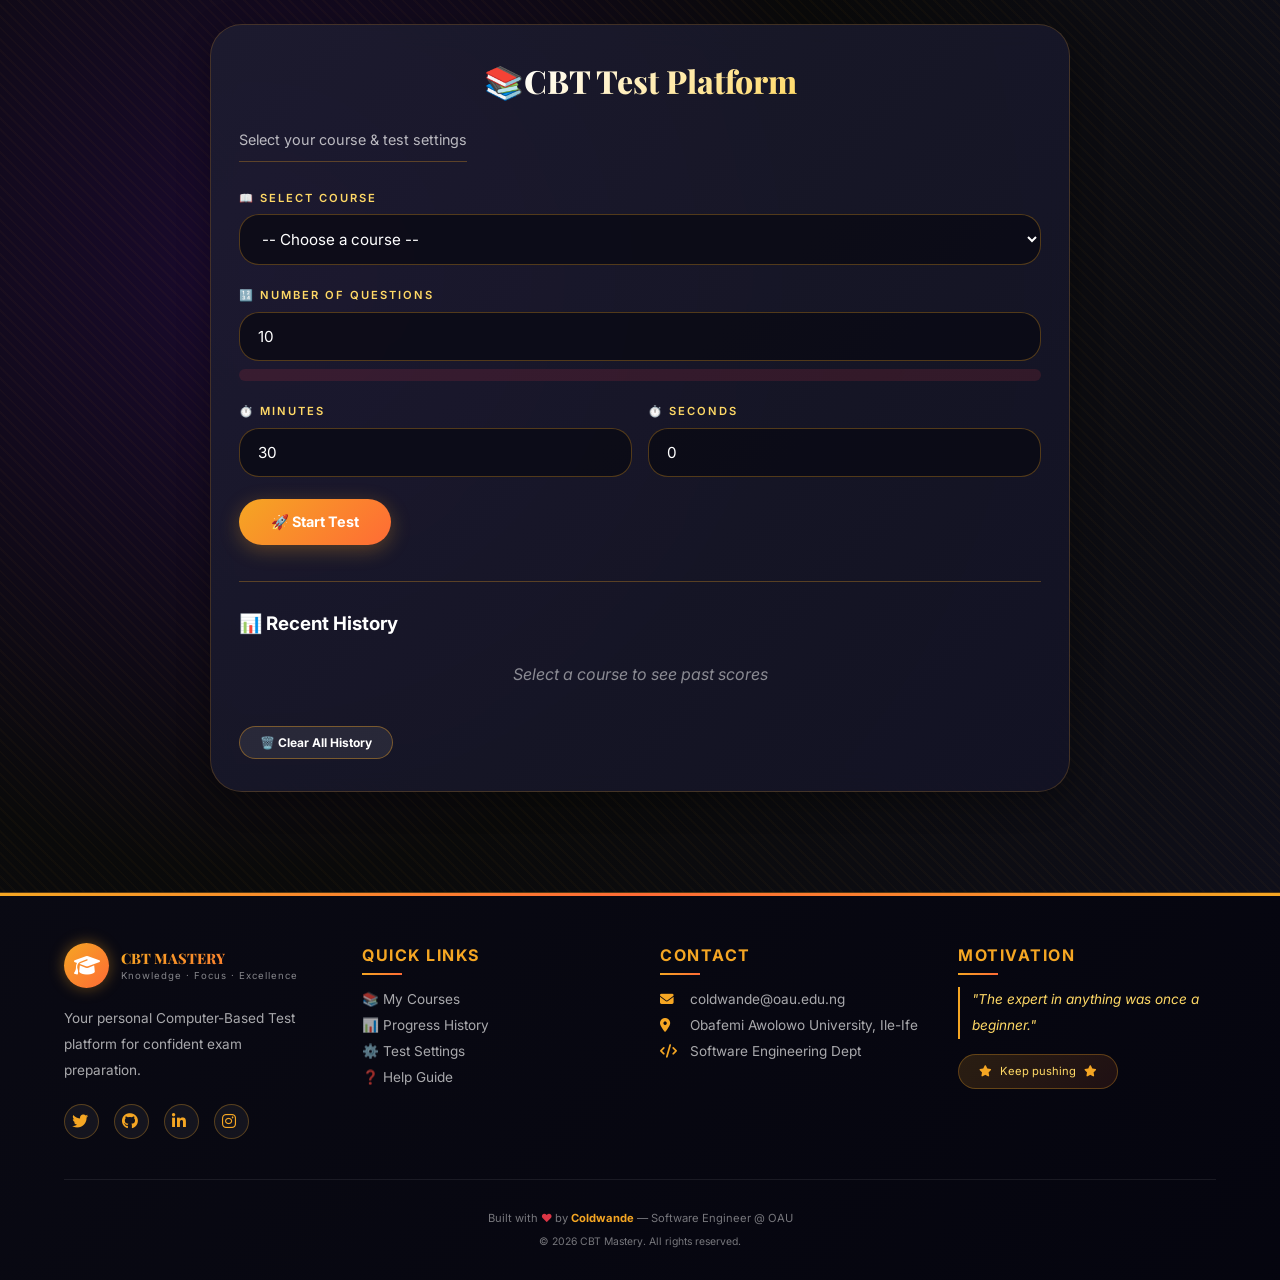
==== commit 8e1d247b: "Refactor CSS, html, css  for improved readability and performance; removed unused styles, optimized " ====
--- a/index.html
+++ b/index.html
@@ -2,197 +2,188 @@
 <html lang="en">
 <head>
     <meta charset="UTF-8">
-    <link rel="manifest" href="manifest.json">
-	<meta name="theme-color" content="#4CAF50">
     <meta name="viewport" content="width=device-width, initial-scale=1.0, user-scalable=yes">
-    <title>CBT Platform | Personal Test App</title>
+    <title>CBT Mastery | Professional Test Platform</title>
+    <link rel="stylesheet" href="https://cdnjs.cloudflare.com/ajax/libs/font-awesome/6.5.1/css/all.min.css">
     <link rel="stylesheet" href="style.css">
-    <link rel="stylesheet" href="https://cdnjs.cloudflare.com/ajax/libs/font-awesome/6.5.1/css/all.min.css">
 </head>
+<body>
 
-    <!-- CUSTOM MODAL DIALOG -->
-    <div id="submitModal" class="modal">
-        <div class="modal-content">
-            <div class="modal-icon">
-                <i class="fas fa-question-circle"></i>
+<div class="app-container" id="app">
+    <!-- ========== SETUP SCREEN ========== -->
+    <div id="setupScreen" class="screen active">
+        <div class="card">
+            <h1>📚<span>CBT Test Platform</span></h1>
+            <p class="subtitle">Select your course & test settings</p>
+
+            <div class="form-group">
+                <label>📖 Select Course</label>
+                <select id="courseSelect">
+                    <option value="">-- Choose a course --</option>
+                    <option value="MTH202">MTH 202</option>
+                    <option value="STT202">STT 202</option>
+                    <option value="CPE204">CPE 204</option>
+                    <option value="CPE206">CPE 206</option>
+                    <option value="CSC202">CSC 202</option>
+                    <option value="CIS212">CIS 212</option>
+                    <option value="SEN212">SEN 212</option>
+                    <option value="SEN214">SEN 214</option>
+                    <option value="SEN216">SEN 216</option>
+                </select>
             </div>
-            <h3>Submit Test?</h3>
-            <p id="modalMessage">Are you sure you want to submit your answers?</p>
-            <div class="modal-buttons">
-                <button id="modalCancelBtn" class="btn modal-btn cancel-btn">Cancel</button>
-                <button id="modalConfirmBtn" class="btn modal-btn confirm-btn">Yes, Submit</button>
+
+            <div class="form-group">
+                <label>🔢 Number of Questions</label>
+                <input type="number" id="questionCount" min="1" value="10" step="1">
+                <span id="questionWarning" class="warning-message"></span>
+            </div>
+
+            <div class="form-row">
+                <div class="form-group half">
+                    <label>⏱️ Minutes</label>
+                    <input type="number" id="minutesInput" min="0" value="30" step="1">
+                </div>
+                <div class="form-group half">
+                    <label>⏱️ Seconds</label>
+                    <input type="number" id="secondsInput" min="0" max="59" value="0" step="1">
+                </div>
+            </div>
+
+            <button id="startBtn" class="btn primary">🚀 Start Test</button>
+
+            <div class="history-section">
+                <h3>📊 Recent History</h3>
+                <div id="historyList" class="history-list">
+                    <p class="empty-history">Select a course to see past scores</p>
+                </div>
+                <button id="clearHistoryBtn" class="btn small secondary">🗑️ Clear All History</button>
             </div>
         </div>
     </div>
 
-    <!-- WARNING TOAST CONTAINER (for inline warnings) -->
-    <div class="toast-container" id="toastContainer"></div>
-    
-<body>
-    <div class="app-container" id="app">
-        <!-- SETUP SCREEN -->
-        <div id="setupScreen" class="screen active">
-            <div class="card">
-                <h1>📚<span>CBT Test Platform</span></h1>
-                <p class="subtitle">Personal use — select your course & settings</p>
+    <!-- ========== TEST SCREEN ========== -->
+    <div id="testScreen" class="screen">
+        <div class="test-header">
+            <div class="course-badge" id="testCourseName">Course</div>
+            <div class="timer-display" id="timerDisplay">00:00:00</div>
+        </div>
+        
+        <div class="progress-info">
+            <span>Question <span id="currentQ">1</span> / <span id="totalQ">0</span></span>
+            <span>✅ <span id="answeredCount">0</span> answered</span>
+        </div>
 
-                <div class="form-group">
-                    <label>📖 Select Course</label>
-                    <select id="courseSelect">
-                        <option value="">-- Choose a course --</option>
-                        <option value="MTH202">MTH 202</option>
-                        <option value="STT202">STT 202</option>
-                        <option value="CPE204">CPE 204</option>
-                        <option value="CPE206">CPE 206</option>
-                        <option value="CSC202">CSC 202</option>
-                        <option value="CIS212">CIS 212</option>
-                        <option value="SEN212">SEN 212</option>
-                        <option value="SEN214">SEN 214</option>
-                        <option value="SEN216">SEN 216</option>
-                    </select>
+        <div class="question-container">
+            <div class="question-text" id="questionText">Loading...</div>
+            <div class="options-list" id="optionsList"></div>
+        </div>
+
+        <div class="nav-buttons">
+            <button id="prevBtn" class="btn secondary">◀ Previous</button>
+            <button id="nextBtn" class="btn primary">Next ▶</button>
+            <button id="submitTestBtn" class="btn danger">✅ Submit Test</button>
+        </div>
+        
+        <div class="keyboard-hint">⌨️ Keyboard: ← Previous | → Next | 1-4 Select Answers</div>
+    </div>
+
+    <!-- ========== RESULT SCREEN ========== -->
+    <div id="resultScreen" class="screen">
+        <div class="card result-card">
+            <h2>📋 Test Results</h2>
+            
+            <div class="pie-chart-container">
+                <canvas id="scorePieChart" width="200" height="200"></canvas>
+                <div class="pie-percentage" id="piePercentage">0%</div>
+            </div>
+            
+            <div class="pie-legend">
+                <span style="color:#10b981;">● Correct: <span id="correctTotal">0</span></span>
+                <span style="color:#ef4444;">● Wrong: <span id="wrongTotal">0</span></span>
+            </div>
+            
+            <p class="score-detail" id="scoreDetail">0 / 0 correct</p>
+            
+            <div class="wrong-answers">
+                <h3>❌ Incorrect Answers</h3>
+                <div id="wrongList"></div>
+            </div>
+
+            <div class="result-buttons">
+                <button id="newTestBtn" class="btn primary">🔄 New Test</button>
+                <button id="viewHistoryBtn" class="btn secondary">📊 View History</button>
+            </div>
+        </div>
+    </div>
+</div>
+
+<!-- ========== FOOTER ========== -->
+<footer class="app-footer">
+    <div class="footer-content">
+        <div class="footer-col">
+            <div class="footer-crest">
+                <div class="crest-mini">
+                    <i class="fas fa-graduation-cap"></i>
                 </div>
-
-                <div class="form-group">
-                    <label>🔢 Enter Number of questions <!--(max: <span id="maxQuestions">0</span>)--></label>
-                    <input type="number" id="questionCount" min="1" value="10" step="1">
-                    <span id="questionWarning" class="warning-message" style="display: none;"></span>
-                </div>
-
-                <div class="form-row">
-                    <div class="form-group half">
-                        <label>⏱️ Minutes</label>
-                        <input type="number" id="minutesInput" min="0" value="30" step="1">
-                    </div>
-                    <div class="form-group half">
-                        <label>⏱️ Seconds</label>
-                        <input type="number" id="secondsInput" min="0" max="59" value="0" step="1">
-                    </div>
-                </div>
-
-                <button id="startBtn" class="btn primary">🚀 Start Test</button>
-
-                <div class="history-section">
-                    <h3>📊 Recent History (by course)</h3>
-                    <div id="historyList" class="history-list">
-                        <p class="empty-history">Select a course to see past scores</p>
-                    </div>
-                    <button id="clearHistoryBtn" class="btn small secondary">🗑️ Clear All History</button>
+                <div class="crest-text">
+                    <div class="main">CBT MASTERY</div>
+                    <div class="sub">Knowledge · Focus · Excellence</div>
                 </div>
             </div>
-        </div>
-
-        <!-- TEST SCREEN -->
-        <div id="testScreen" class="screen">
-            <div class="test-header">
-                <div class="course-badge" id="testCourseName">Course</div>
-                <div class="timer-display" id="timerDisplay">00:00:00</div>
-            </div>
-            
-            <div class="progress-info">
-                <span>Question <span id="currentQ">1</span> / <span id="totalQ">0</span></span>
-                <span>✅ <span id="answeredCount">0</span> answered</span>
-            </div>
-
-            <div class="question-container">
-                <div class="question-text" id="questionText">Loading...</div>
-                <div class="options-list" id="optionsList"></div>
-            </div>
-
-            <div class="nav-buttons">
-                <button id="prevBtn" class="btn secondary">◀ Previous</button>
-                <button id="nextBtn" class="btn primary">Next ▶</button>
-                <button id="submitTestBtn" class="btn danger">✅ Submit Test</button>
-            </div>
-        </div>
-
-        <!-- RESULT SCREEN -->
-        <div id="resultScreen" class="screen">
-            <div class="card result-card">
-                <h2>📋 Test Results</h2>
-                <div class="pie-chart-container">
-                    <canvas id="scorePieChart" width="200" height="200"></canvas>
-                    <div class="pie-percentage" id="piePercentage">0%</div>
-                </div>
-                <div class="pie-legend">
-                    <span style="color:#10b981;">● Correct: <span id="correctTotal">0</span></span>
-                    <span style="color:#ef4444;">● Wrong: <span id="wrongTotal">0</span></span>
-                </div>
-                <p class="score-detail" id="scoreDetail">0 / 0 correct</p>
-                
-                <div class="wrong-answers" id="wrongAnswers">
-                    <h3>❌ Incorrect Answers</h3>
-                    <div id="wrongList"></div>
-                </div>
-
-                <div class="result-buttons">
-                    <button id="newTestBtn" class="btn primary">🔄 New Test</button>
-                    <button id="viewHistoryBtn" class="btn secondary">📊 View History</button>
-                </div>
-            </div>
-        </div>
-
-    </div>
-        <!-- FOOTER -->
-    <footer class="app-footer">
-        <div class="footer-content">
-            <div class="footer-col">
-                <div class="footer-crest">
-                    <div class="crest-mini">
-                        <i class="fas fa-graduation-cap"></i>
-                    </div>
-                    <div class="crest-text">
-                        <div class="main">CBT MASTERY</div>
-                        <div class="sub">Knowledge · Focus · Excellence</div>
-                    </div>
-                </div>
-                <p>Your personal Computer-Based Test platform designed for focused, confident exam preparation.</p>
-                <div class="footer-social">
-                    <a href="#"><i class="fab fa-twitter"></i></a>
-                    <a href="#"><i class="fab fa-github"></i></a>
-                    <a href="#"><i class="fab fa-linkedin-in"></i></a>
-                    <a href="#"><i class="fab fa-instagram"></i></a>
-                </div>
-            </div>
-            
-            <div class="footer-col">
-                <h4>Quick Links</h4>
-                <a href="#">📚 My Courses</a>
-                <a href="#">📊 Progress History</a>
-                <a href="#">⚙️ Test Settings</a>
-                <a href="#">❓ Help Guide</a>
-            </div>
-            
-            <div class="footer-col">
-                <h4>Contact</h4>
-                <p><i class="fas fa-envelope"></i> coldwande@oau.edu.ng</p>
-                <p><i class="fas fa-map-marker-alt"></i> Obafemi Awolowo University, Ile-Ife</p>
-                <p><i class="fas fa-code"></i> Software Engineering Dept</p>
-            </div>
-            
-            <div class="footer-col">
-                <h4>Motivation</h4>
-                <p class="motivation-quote">"The expert in anything was once a beginner."</p>
-                <div class="motivation-badge">
-                    <i class="fas fa-star"></i> Keep pushing
-                    <i class="fas fa-star"></i>
-                </div>
+            <p>Your personal Computer-Based Test platform for confident exam preparation.</p>
+            <div class="footer-social">
+                <a href="#"><i class="fab fa-twitter"></i></a>
+                <a href="#"><i class="fab fa-github"></i></a>
+                <a href="#"><i class="fab fa-linkedin-in"></i></a>
+                <a href="#"><i class="fab fa-instagram"></i></a>
             </div>
         </div>
         
-        <div class="footer-bottom">
-            <p>Built with <span class="heart">❤️</span> by <strong class="footer-name">Coldwande</strong> — Software Engineer @ OAU</p>
-            <p class="copyright">© 2026 CBT Mastery. All rights reserved. | <span id="currentYear"></span></p>
+        <div class="footer-col">
+            <h4>Quick Links</h4>
+            <a href="#">📚 My Courses</a>
+            <a href="#">📊 Progress History</a>
+            <a href="#">⚙️ Test Settings</a>
+            <a href="#">❓ Help Guide</a>
         </div>
-    </footer>
+        
+        <div class="footer-col">
+            <h4>Contact</h4>
+            <p><i class="fas fa-envelope"></i> coldwande@oau.edu.ng</p>
+            <p><i class="fas fa-map-marker-alt"></i> Obafemi Awolowo University, Ile-Ife</p>
+            <p><i class="fas fa-code"></i> Software Engineering Dept</p>
+        </div>
+        
+        <div class="footer-col">
+            <h4>Motivation</h4>
+            <p class="motivation-quote">"The expert in anything was once a beginner."</p>
+            <div class="motivation-badge">
+                <i class="fas fa-star"></i> Keep pushing <i class="fas fa-star"></i>
+            </div>
+        </div>
+    </div>
+    
+    <div class="footer-bottom">
+        <p>Built with <span class="heart">❤️</span> by <strong class="footer-name">Coldwande</strong> — Software Engineer @ OAU</p>
+        <p class="copyright">© 2026 CBT Mastery. All rights reserved.</p>
+    </div>
+</footer>
 
-    <!-- Font Awesome for icons (add to <head> if not already there) -->
-    <!-- <link rel="stylesheet" href="https://cdnjs.cloudflare.com/ajax/libs/font-awesome/6.5.1/css/all.min.css"> -->
+<!-- ========== CUSTOM MODAL (for confirmations) ========== -->
+<div id="customModal" class="modal">
+    <div class="modal-content">
+        <div class="modal-icon">
+            <i class="fas fa-question-circle"></i>
+        </div>
+        <h3 id="modalTitle">Confirm Action</h3>
+        <p id="modalMessage">Are you sure you want to proceed?</p>
+        <div class="modal-buttons">
+            <button id="modalCancelBtn" class="modal-btn cancel-btn">Cancel</button>
+            <button id="modalConfirmBtn" class="modal-btn confirm-btn">Confirm</button>
+        </div>
+    </div>
+</div>
 
-    <script src="app.js"></script>
-	<script>
-		if ('serviceWorker' in navigator) {
- 			navigator.serviceWorker.register('./sw.js');
-		}
-	</script>
+<script src="app.js"></script>
 </body>
-</html>
+</html>
--- a/style.css
+++ b/style.css
@@ -1,10 +1,9 @@
-/* ========== PREMIUM DARK CBT CSS ==========
-   Design inspired by: Dark theme + Gold/Orange glow + Glassmorphism
-   Energy: Premium, focused, slightly dramatic, encouraging
-   ========== */
+/* ========== PREMIUM DARK CBT CSS ========== */
+/* Design: Dark theme + Gold/Orange glow + Glassmorphism */
 
 @import url('https://fonts.googleapis.com/css2?family=Inter:opsz,wght@14..32,300;14..32,400;14..32,500;14..32,600;14..32,700;14..32,800&family=Playfair+Display:wght@400;500;600;700;800&display=swap');
 
+/* ========== RESET & BASE ========== */
 * {
     margin: 0;
     padding: 0;
@@ -20,7 +19,7 @@
     position: relative;
 }
 
-/* Animated Background Gradient */
+/* Animated Background */
 body::before {
     content: '';
     position: fixed;
@@ -39,28 +38,14 @@
     left: 0;
     width: 100%;
     height: 100%;
-    background: 
-        repeating-linear-gradient(45deg, rgba(245,166,35,0.03) 0px, rgba(245,166,35,0.03) 2px, transparent 2px, transparent 8px),
-        repeating-linear-gradient(135deg, rgba(245,166,35,0.02) 0px, rgba(245,166,35,0.02) 1px, transparent 1px, transparent 6px);
+    background: repeating-linear-gradient(45deg, rgba(245,166,35,0.03) 0px, rgba(245,166,35,0.03) 2px, transparent 2px, transparent 8px);
     z-index: -1;
     animation: bgShift 20s linear infinite;
 }
 
 @keyframes bgShift {
-    0% { background-position: 0 0, 0 0; }
-    100% { background-position: 100px 100px, -50px 50px; }
-}
-
-/* Floating Particles Container (add via JS) */
-.particles {
-    position: fixed;
-    top: 0;
-    left: 0;
-    width: 100%;
-    height: 100%;
-    pointer-events: none;
-    z-index: -1;
-    overflow: hidden;
+    0% { background-position: 0 0; }
+    100% { background-position: 100px 100px; }
 }
 
 /* Custom Scrollbar */
@@ -107,65 +92,6 @@
         opacity: 1;
         transform: translateY(0);
     }
-}
-
-/* ========== CREST / BADGE ========== */
-.crest-badge {
-    display: flex;
-    flex-direction: column;
-    align-items: center;
-    margin-bottom: 28px;
-}
-
-.crest-circle {
-    width: 80px;
-    height: 80px;
-    background: linear-gradient(135deg, #f5a623, #ff6b35);
-    border-radius: 50%;
-    display: flex;
-    align-items: center;
-    justify-content: center;
-    box-shadow: 0 0 20px rgba(245,166,35,0.5);
-    animation: crestPulse 2s infinite, crestRotate 10s linear infinite;
-}
-
-@keyframes crestPulse {
-    0%, 100% { box-shadow: 0 0 0 0 rgba(245,166,35,0.7); }
-    50% { box-shadow: 0 0 0 15px rgba(245,166,35,0); }
-}
-
-@keyframes crestRotate {
-    0% { transform: rotate(0deg); }
-    100% { transform: rotate(360deg); }
-}
-
-.crest-circle i {
-    font-size: 2.5rem;
-    color: white;
-    animation: counterRotate 10s linear infinite;
-}
-
-@keyframes counterRotate {
-    0% { transform: rotate(0deg); }
-    100% { transform: rotate(-360deg); }
-}
-
-.crest-text {
-    text-align: center;
-    margin-top: 12px;
-}
-
-.crest-title {
-    font-family: 'Playfair Display', serif;
-    font-size: 0.9rem;
-    font-weight: 700;
-    color: #ffd966;
-    letter-spacing: 2px;
-}
-
-.crest-sub {
-    font-size: 0.7rem;
-    color: rgba(255,255,255,0.6);
 }
 
 /* ========== GLASS CARDS ========== */
@@ -193,21 +119,19 @@
 
 h1 span {
     font-family: 'Playfair Display', serif;
-    font-size: 2.2rem;
+    font-size: 2rem;
     font-weight: 800;
     background: linear-gradient(135deg, #FFFFFF, #ffd966, #f5a623, #ff6b35);
     background-size: 300% 300%;
     -webkit-background-clip: text;
     background-clip: text;
     color: transparent;
-    margin-bottom: 12px;
     animation: gradientShift 4s ease infinite;
 }
 
 @keyframes gradientShift {
-    0% { background-position: 0% 50%; }
+    0%, 100% { background-position: 0% 50%; }
     50% { background-position: 100% 50%; }
-    100% { background-position: 0% 50%; }
 }
 
 h2 {
@@ -235,26 +159,6 @@
     padding-bottom: 10px;
 }
 
-/* ========== ENCOURAGEMENT BANNER ========== */
-.quote-banner {
-    background: linear-gradient(135deg, rgba(245,166,35,0.15), rgba(255,107,53,0.1));
-    border-left: 4px solid #f5a623;
-    border-radius: 16px;
-    padding: 14px 20px;
-    margin-bottom: 28px;
-    text-align: center;
-    font-size: 0.85rem;
-    font-weight: 500;
-    color: #ffd966;
-    backdrop-filter: blur(8px);
-    animation: borderGlow 3s infinite;
-}
-
-@keyframes borderGlow {
-    0%, 100% { border-left-color: #f5a623; box-shadow: 0 0 5px rgba(245,166,35,0.2); }
-    50% { border-left-color: #ff6b35; box-shadow: 0 0 15px rgba(245,166,35,0.5); }
-}
-
 /* ========== FORM ELEMENTS ========== */
 .form-group {
     margin-bottom: 22px;
@@ -302,6 +206,24 @@
 
 .form-group.half {
     flex: 1;
+}
+
+/* Warning Message */
+.warning-message {
+    display: block;
+    margin-top: 8px;
+    font-size: 0.75rem;
+    color: #ff6b6b;
+    background: rgba(220,53,69,0.15);
+    padding: 6px 12px;
+    border-radius: 12px;
+    animation: shakeWarning 0.3s ease;
+}
+
+@keyframes shakeWarning {
+    0%, 100% { transform: translateX(0); }
+    25% { transform: translateX(-5px); }
+    75% { transform: translateX(5px); }
 }
 
 /* ========== BUTTONS ========== */
@@ -390,11 +312,10 @@
     flex-wrap: wrap;
     gap: 12px;
     border: 1px solid rgba(245,166,35,0.3);
-    box-shadow: 0 5px 20px rgba(0,0,0,0.3);
 }
 
 .course-badge {
-    background: linear-gradient(135deg, rgba(245,166,35,0.2), rgba(255,107,53,0.1));
+    background: rgba(245,166,35,0.15);
     padding: 8px 20px;
     border-radius: 60px;
     font-size: 0.8rem;
@@ -404,15 +325,24 @@
 }
 
 .timer-display {
-    font-family: 'Inter', monospace;
+    font-family: monospace;
     font-size: 1.4rem;
     font-weight: 800;
     color: #f5a623;
     background: rgba(0,0,0,0.4);
     padding: 6px 20px;
     border-radius: 60px;
-    letter-spacing: 2px;
-    text-shadow: 0 0 10px rgba(245,166,35,0.5);
+}
+
+.timer-display.warning {
+    background: #fee2e2;
+    color: #dc2626;
+    animation: pulse 0.5s infinite;
+}
+
+@keyframes pulse {
+    0%, 100% { opacity: 1; }
+    50% { opacity: 0.7; transform: scale(1.02); }
 }
 
 .progress-info {
@@ -480,12 +410,6 @@
     transform: translateX(6px);
 }
 
-.option.selected {
-    background: linear-gradient(135deg, rgba(245,166,35,0.2), rgba(255,107,53,0.1));
-    border-color: #f5a623;
-    box-shadow: 0 0 15px rgba(245,166,35,0.2);
-}
-
 .option input[type="radio"] {
     width: 20px;
     height: 20px;
@@ -511,31 +435,15 @@
     flex: 1;
 }
 
+.keyboard-hint {
+    text-align: center;
+    margin-top: 15px;
+    font-size: 11px;
+    color: rgba(255,255,255,0.4);
+    font-family: monospace;
+}
+
 /* ========== RESULT SCREEN ========== */
-.score-circle {
-    width: 150px;
-    height: 150px;
-    border-radius: 50%;
-    background: linear-gradient(135deg, #f5a623, #ff6b35);
-    display: flex;
-    align-items: center;
-    justify-content: center;
-    margin: 24px auto;
-    box-shadow: 0 0 30px rgba(245,166,35,0.5);
-    animation: scorePulse 2s infinite;
-}
-
-@keyframes scorePulse {
-    0%, 100% { transform: scale(1); box-shadow: 0 0 20px rgba(245,166,35,0.4); }
-    50% { transform: scale(1.05); box-shadow: 0 0 50px rgba(245,166,35,0.7); }
-}
-
-.score-circle span {
-    font-size: 2.2rem;
-    font-weight: 800;
-    color: white;
-}
-
 .score-detail {
     text-align: center;
     font-size: 1rem;
@@ -555,24 +463,17 @@
 
 .wrong-answers h3 {
     padding: 16px 20px;
-    margin: 0;
     background: rgba(220, 53, 69, 0.15);
     border-bottom: 1px solid rgba(220, 53, 69, 0.3);
     font-size: 0.85rem;
     color: #ff6b6b;
 }
 
-.wrong-list {
-    padding: 16px;
-    display: flex;
-    flex-direction: column;
-    gap: 12px;
-}
-
 .wrong-item {
     background: rgba(10,10,20,0.6);
     border-radius: 16px;
     padding: 14px;
+    margin: 12px;
     border-left: 4px solid #dc3545;
     transition: all 0.25s;
 }
@@ -598,7 +499,6 @@
 .result-buttons {
     display: flex;
     gap: 14px;
-    margin-top: 24px;
 }
 
 .result-buttons .btn {
@@ -642,190 +542,52 @@
     font-style: italic;
 }
 
-/* ========== THEME TOGGLE ========== */
-.theme-toggle {
-    position: fixed;
-    top: 20px;
-    right: 20px;
-    z-index: 100;
-}
-
-.theme-switch {
-    background: rgba(20,20,40,0.9);
-    backdrop-filter: blur(10px);
-    border: 1px solid rgba(245,166,35,0.4);
-    border-radius: 60px;
-    padding: 10px 20px;
-    cursor: pointer;
-    display: flex;
-    align-items: center;
-    gap: 10px;
-    font-size: 0.8rem;
-    font-weight: 600;
-    color: #ffd966;
-    transition: all 0.3s;
-}
-
-.theme-switch:hover {
-    transform: scale(1.03);
-    border-color: #f5a623;
-    box-shadow: 0 0 15px rgba(245,166,35,0.3);
-}
-
-/* ========== TOAST NOTIFICATIONS ========== */
-.toast-container {
-    position: fixed;
-    top: 20px;
-    right: 20px;
-    z-index: 1000;
-    display: flex;
-    flex-direction: column;
-    gap: 10px;
-}
-
-.toast {
-    background: linear-gradient(135deg, rgba(30,30,50,0.95), rgba(20,20,40,0.95));
-    backdrop-filter: blur(12px);
-    border-left: 4px solid #f5a623;
-    border-radius: 16px;
-    padding: 14px 24px;
-    box-shadow: 0 10px 30px rgba(0,0,0,0.4);
-    display: flex;
-    align-items: center;
-    gap: 12px;
-    font-size: 0.85rem;
+/* ========== PIE CHART STYLES ========== */
+.pie-chart-container {
+    position: relative;
+    width: 200px;
+    height: 200px;
+    margin: 20px auto;
+}
+
+#scorePieChart {
+    width: 100%;
+    height: 100%;
+    border-radius: 50%;
+    box-shadow: 0 4px 15px rgba(0,0,0,0.2);
+}
+
+.pie-percentage {
+    position: absolute;
+    top: 50%;
+    left: 50%;
+    transform: translate(-50%, -50%);
+    font-size: 28px;
+    font-weight: bold;
+    color: white;
+    text-shadow: 0 2px 5px rgba(0,0,0,0.5);
+}
+
+.pie-legend {
+    display: flex;
+    justify-content: center;
+    gap: 30px;
+    margin: 15px 0;
+    font-size: 14px;
     font-weight: 500;
-    color: white;
-    animation: toastSlide 0.3s ease;
-}
-
-@keyframes toastSlide {
-    from {
-        opacity: 0;
-        transform: translateX(50px);
-    }
-    to {
-        opacity: 1;
-        transform: translateX(0);
-    }
-}
-
-.toast.success { border-left-color: #4caf50; }
-.toast.error { border-left-color: #dc3545; }
-.toast.info { border-left-color: #f5a623; }
+}
+
+#correctTotal {
+    font-weight: bold;
+    color: #10b981;
+}
+
+#wrongTotal {
+    font-weight: bold;
+    color: #ef4444;
+}
 
 /* ========== FOOTER ========== */
-.app-footer {
-    margin-top: 50px;
-    padding-top: 28px;
-    text-align: center;
-    border-top: 1px solid rgba(245,166,35,0.3);
-    font-size: 0.7rem;
-    color: rgba(255,255,255,0.5);
-}
-
-.footer-name {
-    color: #f5a623;
-    font-weight: 700;
-    text-decoration: none;
-    transition: all 0.3s;
-}
-
-.footer-name:hover {
-    color: #ff6b35;
-}
-
-.heart {
-    color: #dc3545;
-    display: inline-block;
-    animation: heartBeat 1.2s ease infinite;
-}
-
-@keyframes heartBeat {
-    0%, 100% { transform: scale(1); }
-    50% { transform: scale(1.15); }
-}
-
-/* ========== RESPONSIVE ========== */
-@media (max-width: 640px) {
-    .app-container {
-        padding: 16px;
-    }
-    
-    .card, .question-container {
-        padding: 20px;
-    }
-    
-    h1 {
-        font-size: 1.6rem;
-    }
-    
-    .question-text {
-        font-size: 1rem;
-    }
-    
-    .test-header {
-        flex-direction: column;
-        text-align: center;
-    }
-    
-    .form-row, .nav-buttons, .result-buttons {
-        flex-direction: column;
-    }
-    
-    .score-circle {
-        width: 110px;
-        height: 110px;
-    }
-    
-    .score-circle span {
-        font-size: 1.6rem;
-    }
-    
-    .crest-circle {
-        width: 60px;
-        height: 60px;
-    }
-    
-    .crest-circle i {
-        font-size: 1.8rem;
-    }
-    
-    .theme-toggle {
-        top: 12px;
-        right: 12px;
-    }
-    
-    .theme-switch {
-        padding: 6px 14px;
-        font-size: 0.7rem;
-    }
-}
-
-/* ========== LOADING SKELETON ========== */
-.skeleton {
-    background: linear-gradient(90deg, rgba(30,30,50,0.6) 25%, rgba(50,50,70,0.8) 50%, rgba(30,30,50,0.6) 75%);
-    background-size: 200% 100%;
-    animation: skeletonLoading 1.5s ease-in-out infinite;
-    border-radius: 12px;
-}
-
-@keyframes skeletonLoading {
-    0% { background-position: 200% 0; }
-    100% { background-position: -200% 0; }
-}
-
-/* ========== FOCUS STATES ========== */
-button:focus-visible,
-select:focus-visible,
-input:focus-visible,
-.option:focus-visible {
-    outline: none;
-    box-shadow: 0 0 0 3px rgba(245,166,35,0.4);
-}
-
-/* ========== COMPLETE FOOTER STYLES ========== */
-
 .app-footer {
     background: linear-gradient(135deg, rgba(10,10,20,0.95), rgba(5,5,15,0.98));
     backdrop-filter: blur(10px);
@@ -848,7 +610,7 @@
 
 @keyframes footerGlow {
     0%, 100% { opacity: 0.7; }
-    50% { opacity: 1; box-shadow: 0 0 10px rgba(245,166,35,0.5); }
+    50% { opacity: 1; }
 }
 
 .footer-content {
@@ -878,7 +640,6 @@
     width: 40px;
     height: 2px;
     background: linear-gradient(90deg, #f5a623, #ff6b35);
-    border-radius: 2px;
 }
 
 .footer-col p, 
@@ -902,7 +663,6 @@
 .footer-col p i {
     width: 20px;
     color: #f5a623;
-    font-size: 0.85rem;
 }
 
 /* Footer Crest */
@@ -1006,7 +766,6 @@
     color: #ffd966;
     border: 1px solid rgba(245,166,35,0.3);
     display: inline-block;
-    width: auto;
     animation: badgeGlow 2s infinite;
 }
 
@@ -1030,7 +789,7 @@
     color: rgba(255,255,255,0.45);
 }
 
-.footer-bottom .heart {
+.heart {
     color: #dc3545;
     display: inline-block;
     animation: heartBeat 1.2s ease infinite;
@@ -1041,14 +800,13 @@
     50% { transform: scale(1.15); }
 }
 
-.footer-bottom .footer-name {
+.footer-name {
     color: #f5a623;
     font-weight: 700;
     text-decoration: none;
-    transition: all 0.3s;
-}
-
-.footer-bottom .footer-name:hover {
+}
+
+.footer-name:hover {
     color: #ff6b35;
     text-decoration: underline;
 }
@@ -1056,43 +814,6 @@
 .copyright {
     margin-top: 8px;
     font-size: 0.65rem;
-}
-
-/* Responsive Footer */
-@media (max-width: 768px) {
-    .footer-content {
-        grid-template-columns: 1fr;
-        text-align: center;
-        gap: 30px;
-    }
-    
-    .footer-crest {
-        justify-content: center;
-    }
-    
-    .footer-col h4::after {
-        left: 50%;
-        transform: translateX(-50%);
-    }
-    
-    .footer-col p, 
-    .footer-col a {
-        justify-content: center;
-    }
-    
-    .footer-social {
-        justify-content: center;
-    }
-    
-    .motivation-quote {
-        text-align: center;
-        border-left: none;
-        padding-left: 0;
-    }
-    
-    .motivation-badge {
-        margin: 0 auto;
-    }
 }
 
 /* ========== CUSTOM MODAL ========== */
@@ -1103,80 +824,50 @@
     left: 0;
     width: 100%;
     height: 100%;
-    background: rgba(0, 0, 0, 0.8);
+    background: rgba(0, 0, 0, 0.85);
     backdrop-filter: blur(8px);
     z-index: 1000;
     justify-content: center;
     align-items: center;
-    animation: modalFadeIn 0.3s ease;
-}
-
-@keyframes modalFadeIn {
-    from {
-        opacity: 0;
-    }
-    to {
-        opacity: 1;
-    }
 }
 
 .modal-content {
     background: linear-gradient(135deg, rgba(30,30,50,0.95), rgba(20,20,40,0.98));
-    backdrop-filter: blur(15px);
     border-radius: 32px;
-    padding: 40px 35px;
-    max-width: 420px;
+    padding: 35px;
+    max-width: 380px;
     width: 90%;
     text-align: center;
     border: 1px solid rgba(245,166,35,0.4);
-    box-shadow: 0 25px 50px rgba(0,0,0,0.5);
-    animation: modalSlideUp 0.3s cubic-bezier(0.2, 0.9, 0.4, 1.1);
-}
-
-@keyframes modalSlideUp {
-    from {
-        opacity: 0;
-        transform: translateY(30px);
-    }
-    to {
-        opacity: 1;
-        transform: translateY(0);
-    }
+    animation: modalSlide 0.3s ease;
+}
+
+@keyframes modalSlide {
+    from { opacity: 0; transform: translateY(30px); }
+    to { opacity: 1; transform: translateY(0); }
 }
 
 .modal-icon {
-    width: 70px;
-    height: 70px;
-    background: linear-gradient(135deg, rgba(245,166,35,0.2), rgba(255,107,53,0.1));
-    border-radius: 50%;
-    display: flex;
-    align-items: center;
-    justify-content: center;
-    margin: 0 auto 20px;
-    border: 2px solid #f5a623;
+    margin-bottom: 15px;
 }
 
 .modal-icon i {
-    font-size: 2.2rem;
+    font-size: 3rem;
     color: #f5a623;
 }
 
 .modal-content h3 {
     font-family: 'Playfair Display', serif;
-    font-size: 1.5rem;
+    font-size: 1.4rem;
     font-weight: 700;
-    background: linear-gradient(135deg, #f5a623, #ff6b35);
-    -webkit-background-clip: text;
-    background-clip: text;
-    color: transparent;
-    margin-bottom: 12px;
+    color: #ffd966;
+    margin-bottom: 10px;
 }
 
 .modal-content p {
     color: rgba(255,255,255,0.7);
     font-size: 0.9rem;
-    line-height: 1.5;
-    margin-bottom: 28px;
+    margin-bottom: 25px;
 }
 
 .modal-buttons {
@@ -1186,261 +877,87 @@
 }
 
 .modal-btn {
-    padding: 12px 28px;
-    border-radius: 60px;
+    padding: 10px 25px;
+    border-radius: 40px;
     font-weight: 600;
-    font-size: 0.85rem;
     cursor: pointer;
+    border: none;
     transition: all 0.3s;
-    border: none;
 }
 
 .cancel-btn {
-    background: rgba(255,255,255,0.08);
-    color: rgba(255,255,255,0.7);
-    border: 1px solid rgba(245,166,35,0.3);
+    background: rgba(255,255,255,0.1);
+    color: white;
 }
 
 .cancel-btn:hover {
-    background: rgba(255,255,255,0.15);
+    background: rgba(255,255,255,0.2);
     transform: translateY(-2px);
 }
 
 .confirm-btn {
     background: linear-gradient(135deg, #f5a623, #ff6b35);
     color: white;
-    box-shadow: 0 5px 15px rgba(245,166,35,0.3);
 }
 
 .confirm-btn:hover {
     transform: translateY(-2px);
-    box-shadow: 0 8px 25px rgba(245,166,35,0.4);
-}
-
-/* ========== WARNING MESSAGE UNDER INPUT ========== */
-.input-wrapper {
-    position: relative;
-    width: 100%;
-}
-
-.warning-message {
-    display: none;
-    color: #ff6b6b;
-    font-size: 0.7rem;
-    margin-top: 8px;
-    padding-left: 12px;
-    align-items: center;
-    gap: 6px;
-}
-
-.warning-message.show {
-    display: flex;
-}
-
-.warning-message i {
-    font-size: 0.7rem;
-    color: #dc3545;
-}
-
-.form-group input.error {
-    border-color: #dc3545;
-    box-shadow: 0 0 0 2px rgba(220, 53, 69, 0.2);
-}
-
-/* ========== PROFESSIONAL DROPDOWN STYLING ========== */
-.custom-select-wrapper {
-    position: relative;
-    width: 100%;
-}
-
-.custom-select {
-    width: 100%;
-    padding: 14px 18px;
-    background: rgba(10,10,20,0.9);
-    border: 1.5px solid rgba(245,166,35,0.3);
-    border-radius: 20px;
-    font-size: 0.95rem;
-    color: white;
-    cursor: pointer;
-    appearance: none;
-    -webkit-appearance: none;
-    transition: all 0.3s;
-    font-family: 'Inter', sans-serif;
-}
-
-.custom-select:hover {
-    border-color: #f5a623;
-    background: rgba(20,20,40,0.95);
-}
-
-.custom-select:focus {
-    outline: none;
-    border-color: #f5a623;
-    box-shadow: 0 0 0 3px rgba(245,166,35,0.2);
-}
-
-.custom-select-wrapper::after {
-    content: '\f0d7';
-    font-family: 'Font Awesome 6 Free';
-    font-weight: 900;
-    position: absolute;
-    right: 18px;
-    top: 50%;
-    transform: translateY(-50%);
-    color: #f5a623;
-    pointer-events: none;
-    font-size: 0.9rem;
-    transition: transform 0.3s;
-}
-
-.custom-select-wrapper:hover::after {
-    transform: translateY(-50%) rotate(180deg);
-}
-
-/* Custom dropdown options styling (for select) */
-.custom-select option {
-    background: #1a1a2e;
-    color: white;
-    padding: 12px;
-}
-
-/* Alternative: Modern Select with custom dropdown items */
-.select-modern {
-    position: relative;
-}
-
-.select-trigger {
-    width: 100%;
-    padding: 14px 18px;
-    background: rgba(10,10,20,0.9);
-    border: 1.5px solid rgba(245,166,35,0.3);
-    border-radius: 20px;
-    font-size: 0.95rem;
-    color: white;
-    cursor: pointer;
-    display: flex;
-    justify-content: space-between;
-    align-items: center;
-    transition: all 0.3s;
-}
-
-.select-trigger:hover {
-    border-color: #f5a623;
-    background: rgba(20,20,40,0.95);
-}
-
-.select-trigger i {
-    color: #f5a623;
-    transition: transform 0.3s;
-}
-
-.select-trigger.open i {
-    transform: rotate(180deg);
-}
-
-.select-dropdown {
-    position: absolute;
-    top: calc(100% + 8px);
-    left: 0;
-    width: 100%;
-    background: linear-gradient(135deg, rgba(30,30,50,0.98), rgba(20,20,40,0.98));
-    backdrop-filter: blur(15px);
-    border-radius: 20px;
-    border: 1px solid rgba(245,166,35,0.3);
-    overflow: hidden;
-    z-index: 100;
-    max-height: 250px;
-    overflow-y: auto;
-    opacity: 0;
-    visibility: hidden;
-    transform: translateY(-10px);
-    transition: all 0.3s;
-}
-
-.select-dropdown.show {
-    opacity: 1;
-    visibility: visible;
-    transform: translateY(0);
-}
-
-.select-option {
-    padding: 12px 18px;
-    cursor: pointer;
-    transition: all 0.2s;
-    color: rgba(255,255,255,0.8);
-    font-size: 0.9rem;
-}
-
-.select-option:hover {
-    background: rgba(245,166,35,0.15);
-    color: #f5a623;
-    padding-left: 25px;
-}
-
-.select-option.selected {
-    background: rgba(245,166,35,0.25);
-    color: #f5a623;
-    font-weight: 600;
-}
-
-.warning-message {
-    display: block;
-    margin-top: 8px;
-    font-size: 0.8rem;
-    color: #ff0909;
-    font-weight: 700;
-    background: transparent;
-    padding: 6px 12px;
-    border-radius: 1rem;
-    animation: shakeWarning 0.3s ease;
-}
-
-@keyframes shakeWarning {
-    0%, 100% { transform: translateX(0); }
-    25% { transform: translateY(-20px); }
-    75% { transform: translateY(20px); }
-}
-
-/* Pie Chart Styles */
-.pie-chart-container {
-    position: relative;
-    width: 200px;
-    height: 200px;
-    margin: 20px auto;
-}
-
-#scorePieChart {
-    width: 100%;
-    height: 100%;
-    border-radius: 50%;
-    box-shadow: 0 4px 15px rgba(0,0,0,0.2);
-}
-
-.pie-percentage {
-    position: absolute;
-    top: 50%;
-    left: 50%;
-    transform: translate(-50%, -50%);
-    font-size: 28px;
-    font-weight: bold;
-    color: #1e293b;
-}
-
-.pie-legend {
-    display: flex;
-    justify-content: center;
-    gap: 30px;
-    margin: 15px 0;
-    font-size: 14px;
-    font-weight: 500;
-}
-
-#correctTotal {
-    font-weight: bold;
-    color: #10b981;
-}
-
-#wrongTotal {
-    font-weight: bold;
-    color: #ef4444;
+    box-shadow: 0 5px 15px rgba(245,166,35,0.4);
+}
+
+/* ========== RESPONSIVE ========== */
+@media (max-width: 640px) {
+    .app-container {
+        padding: 16px;
+    }
+    
+    .card, .question-container {
+        padding: 20px;
+    }
+    
+    .question-text {
+        font-size: 1rem;
+    }
+    
+    .test-header {
+        flex-direction: column;
+        text-align: center;
+    }
+    
+    .form-row, .nav-buttons, .result-buttons {
+        flex-direction: column;
+    }
+    
+    .footer-content {
+        grid-template-columns: 1fr;
+        text-align: center;
+        gap: 30px;
+    }
+    
+    .footer-crest {
+        justify-content: center;
+    }
+    
+    .footer-col h4::after {
+        left: 50%;
+        transform: translateX(-50%);
+    }
+    
+    .footer-col p, .footer-col a {
+        justify-content: center;
+    }
+    
+    .footer-social {
+        justify-content: center;
+    }
+    
+    .motivation-quote {
+        text-align: center;
+        border-left: none;
+        padding-left: 0;
+    }
+    
+    .motivation-badge {
+        margin: 0 auto;
+    }
 }
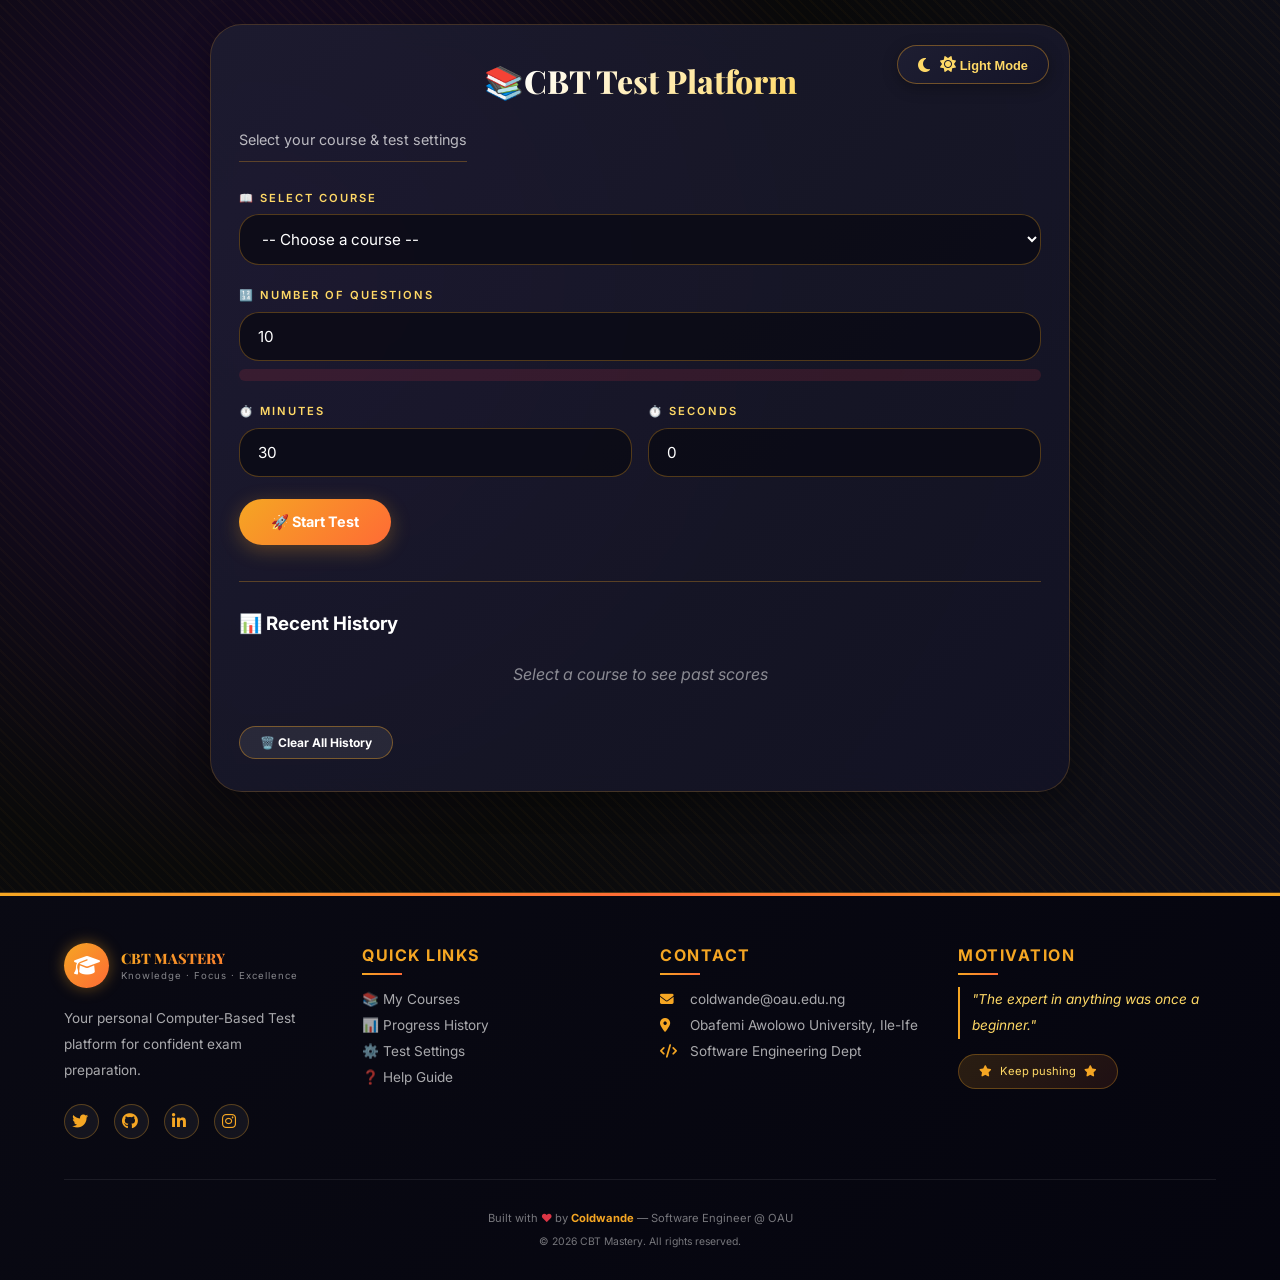
==== commit d3dd8c4a: "Add light mode CSS styles for the application - Introduced a new stylesheet `style-light.css` for li" ====
--- a/index.html
+++ b/index.html
@@ -5,7 +5,7 @@
     <meta name="viewport" content="width=device-width, initial-scale=1.0, user-scalable=yes">
     <title>CBT Mastery | Professional Test Platform</title>
     <link rel="stylesheet" href="https://cdnjs.cloudflare.com/ajax/libs/font-awesome/6.5.1/css/all.min.css">
-    <link rel="stylesheet" href="style.css">
+    <link rel="stylesheet" id="themeStylesheet" href="style-dark.css">
 </head>
 <body>
 
@@ -13,6 +13,11 @@
     <!-- ========== SETUP SCREEN ========== -->
     <div id="setupScreen" class="screen active">
         <div class="card">
+            <!-- Theme Toggle Button -->
+            <button id="themeToggleBtn" class="theme-toggle">
+                <i class="fas fa-moon"></i>
+                <span id="themeText">Dark Mode</span>
+            </button>
             <h1>📚<span>CBT Test Platform</span></h1>
             <p class="subtitle">Select your course & test settings</p>
 
--- a/style-dark.css
+++ b/style-dark.css
@@ -0,0 +1,1018 @@
+/* ========== PREMIUM DARK CBT CSS ========== */
+/* Design: Dark theme + Gold/Orange glow + Glassmorphism */
+
+@import url('https://fonts.googleapis.com/css2?family=Inter:opsz,wght@14..32,300;14..32,400;14..32,500;14..32,600;14..32,700;14..32,800&family=Playfair+Display:wght@400;500;600;700;800&display=swap');
+
+/* ========== RESET & BASE ========== */
+* {
+    margin: 0;
+    padding: 0;
+    box-sizing: border-box;
+}
+
+body {
+    font-family: 'Inter', sans-serif;
+    background: #0a0a0a;
+    color: #ffffff;
+    line-height: 1.5;
+    min-height: 100vh;
+    position: relative;
+}
+
+/* Animated Background */
+body::before {
+    content: '';
+    position: fixed;
+    top: 0;
+    left: 0;
+    width: 100%;
+    height: 100%;
+    background: radial-gradient(circle at 20% 30%, #1a0a2e, #0a0a0a, #0f0f1a);
+    z-index: -2;
+}
+
+body::after {
+    content: '';
+    position: fixed;
+    top: 0;
+    left: 0;
+    width: 100%;
+    height: 100%;
+    background: repeating-linear-gradient(45deg, rgba(245,166,35,0.03) 0px, rgba(245,166,35,0.03) 2px, transparent 2px, transparent 8px);
+    z-index: -1;
+    animation: bgShift 20s linear infinite;
+}
+
+@keyframes bgShift {
+    0% { background-position: 0 0; }
+    100% { background-position: 100px 100px; }
+}
+
+/* Custom Scrollbar */
+::-webkit-scrollbar {
+    width: 8px;
+}
+::-webkit-scrollbar-track {
+    background: #1a1a2e;
+    border-radius: 10px;
+}
+::-webkit-scrollbar-thumb {
+    background: linear-gradient(135deg, #f5a623, #ff6b35);
+    border-radius: 10px;
+}
+::-webkit-scrollbar-thumb:hover {
+    background: linear-gradient(135deg, #ff6b35, #f5a623);
+}
+
+/* ========== APP CONTAINER ========== */
+.app-container {
+    max-width: 900px;
+    margin: 0 auto;
+    padding: 24px 20px 40px;
+    position: relative;
+    z-index: 2;
+}
+
+/* ========== SCREENS ========== */
+.screen {
+    display: none;
+    animation: fadeInUp 0.5s ease-out;
+}
+
+.screen.active {
+    display: block;
+}
+
+@keyframes fadeInUp {
+    from {
+        opacity: 0;
+        transform: translateY(30px);
+    }
+    to {
+        opacity: 1;
+        transform: translateY(0);
+    }
+}
+
+/* ========== GLASS CARDS ========== */
+.card {
+    background: linear-gradient(135deg, rgba(30,30,50,0.8), rgba(20,20,40,0.8));
+    backdrop-filter: blur(12px);
+    border-radius: 32px;
+    padding: 32px 28px;
+    border: 1px solid rgba(245,166,35,0.2);
+    box-shadow: 0 8px 32px rgba(0,0,0,0.3);
+    transition: all 0.3s cubic-bezier(0.175, 0.885, 0.32, 1.275);
+}
+
+.card:hover {
+    transform: translateY(-4px);
+    border-color: rgba(245,166,35,0.5);
+    box-shadow: 0 15px 45px rgba(0,0,0,0.4);
+}
+
+/* ========== TYPOGRAPHY ========== */
+h1 {
+    text-align: center;
+    margin-bottom: 20px;
+}
+
+h1 span {
+    font-family: 'Playfair Display', serif;
+    font-size: 2rem;
+    font-weight: 800;
+    background: linear-gradient(135deg, #FFFFFF, #ffd966, #f5a623, #ff6b35);
+    background-size: 300% 300%;
+    -webkit-background-clip: text;
+    background-clip: text;
+    color: transparent;
+    animation: gradientShift 4s ease infinite;
+}
+
+@keyframes gradientShift {
+    0%, 100% { background-position: 0% 50%; }
+    50% { background-position: 100% 50%; }
+}
+
+h2 {
+    font-family: 'Playfair Display', serif;
+    font-size: 1.6rem;
+    font-weight: 700;
+    background: linear-gradient(135deg, #f5a623, #ff6b35);
+    -webkit-background-clip: text;
+    background-clip: text;
+    color: transparent;
+    text-align: center;
+    margin-bottom: 16px;
+}
+
+.subtitle {
+    text-align: center;
+    color: rgba(255,255,255,0.7);
+    margin-bottom: 28px;
+    font-size: 0.9rem;
+    border-bottom: 1px solid rgba(245,166,35,0.3);
+    display: inline-block;
+    width: auto;
+    margin-left: auto;
+    margin-right: auto;
+    padding-bottom: 10px;
+}
+
+/* ========== FORM ELEMENTS ========== */
+.form-group {
+    margin-bottom: 22px;
+}
+
+.form-group label {
+    display: block;
+    font-size: 0.7rem;
+    font-weight: 600;
+    color: #ffd966;
+    text-transform: uppercase;
+    letter-spacing: 2px;
+    margin-bottom: 8px;
+}
+
+.form-group select,
+.form-group input {
+    width: 100%;
+    padding: 14px 18px;
+    background: rgba(10,10,20,0.8);
+    border: 1.5px solid rgba(245,166,35,0.3);
+    border-radius: 20px;
+    font-size: 0.95rem;
+    color: white;
+    transition: all 0.3s;
+    font-family: 'Inter', sans-serif;
+}
+
+.form-group select:focus,
+.form-group input:focus {
+    outline: none;
+    border-color: #f5a623;
+    box-shadow: 0 0 0 3px rgba(245,166,35,0.2);
+}
+
+.form-group select:hover,
+.form-group input:hover {
+    border-color: #ff6b35;
+}
+
+.form-row {
+    display: flex;
+    gap: 16px;
+}
+
+.form-group.half {
+    flex: 1;
+}
+
+/* Warning Message */
+.warning-message {
+    display: block;
+    margin-top: 8px;
+    font-size: 0.75rem;
+    color: #ff6b6b;
+    background: rgba(220,53,69,0.15);
+    padding: 6px 12px;
+    border-radius: 12px;
+    animation: shakeWarning 0.3s ease;
+}
+
+@keyframes shakeWarning {
+    0%, 100% { transform: translateX(0); }
+    25% { transform: translateX(-5px); }
+    75% { transform: translateX(5px); }
+}
+
+/* ========== BUTTONS ========== */
+.btn {
+    padding: 14px 32px;
+    border: none;
+    border-radius: 60px;
+    font-weight: 700;
+    font-size: 0.9rem;
+    font-family: 'Inter', sans-serif;
+    cursor: pointer;
+    transition: all 0.3s cubic-bezier(0.175, 0.885, 0.32, 1.275);
+    text-align: center;
+    position: relative;
+    overflow: hidden;
+}
+
+.btn::before {
+    content: '';
+    position: absolute;
+    top: 0;
+    left: -100%;
+    width: 100%;
+    height: 100%;
+    background: linear-gradient(90deg, transparent, rgba(255,255,255,0.2), transparent);
+    transition: left 0.5s;
+}
+
+.btn:hover::before {
+    left: 100%;
+}
+
+.btn.primary {
+    background: linear-gradient(135deg, #f5a623, #ff6b35);
+    color: white;
+    box-shadow: 0 5px 20px rgba(245,166,35,0.3);
+}
+
+.btn.primary:hover {
+    transform: translateY(-3px) scale(1.02);
+    box-shadow: 0 10px 30px rgba(245,166,35,0.5);
+}
+
+.btn.primary:active {
+    transform: translateY(0);
+}
+
+.btn.secondary {
+    background: rgba(255,255,255,0.08);
+    border: 1.5px solid rgba(245,166,35,0.4);
+    color: white;
+}
+
+.btn.secondary:hover {
+    background: rgba(245,166,35,0.15);
+    border-color: #f5a623;
+    transform: translateY(-2px);
+}
+
+.btn.danger {
+    background: rgba(220, 53, 69, 0.2);
+    border: 1.5px solid rgba(220, 53, 69, 0.5);
+    color: #ff6b6b;
+}
+
+.btn.danger:hover {
+    background: rgba(220, 53, 69, 0.35);
+    border-color: #dc3545;
+}
+
+.btn.small {
+    padding: 8px 20px;
+    font-size: 0.75rem;
+}
+
+/* ========== TEST HEADER ========== */
+.test-header {
+    background: linear-gradient(135deg, rgba(20,20,40,0.9), rgba(10,10,25,0.9));
+    backdrop-filter: blur(15px);
+    border-radius: 24px;
+    padding: 16px 24px;
+    margin-bottom: 20px;
+    display: flex;
+    justify-content: space-between;
+    align-items: center;
+    flex-wrap: wrap;
+    gap: 12px;
+    border: 1px solid rgba(245,166,35,0.3);
+}
+
+.course-badge {
+    background: rgba(245,166,35,0.15);
+    padding: 8px 20px;
+    border-radius: 60px;
+    font-size: 0.8rem;
+    font-weight: 600;
+    color: #ffd966;
+    border: 1px solid rgba(245,166,35,0.4);
+}
+
+.timer-display {
+    font-family: monospace;
+    font-size: 1.4rem;
+    font-weight: 800;
+    color: #f5a623;
+    background: rgba(0,0,0,0.4);
+    padding: 6px 20px;
+    border-radius: 60px;
+}
+
+.timer-display.warning {
+    background: #fee2e2;
+    color: #dc2626;
+    animation: pulse 0.5s infinite;
+}
+
+@keyframes pulse {
+    0%, 100% { opacity: 1; }
+    50% { opacity: 0.7; transform: scale(1.02); }
+}
+
+.progress-info {
+    background: rgba(20,20,40,0.7);
+    backdrop-filter: blur(8px);
+    border-radius: 20px;
+    padding: 12px 24px;
+    margin-bottom: 20px;
+    display: flex;
+    justify-content: space-between;
+    font-size: 0.8rem;
+    font-weight: 600;
+    color: #ffd966;
+    border: 1px solid rgba(245,166,35,0.2);
+}
+
+/* ========== QUESTION CONTAINER ========== */
+.question-container {
+    background: linear-gradient(135deg, rgba(30,30,50,0.9), rgba(20,20,40,0.9));
+    backdrop-filter: blur(12px);
+    border-radius: 32px;
+    padding: 32px;
+    margin-bottom: 20px;
+    border: 1px solid rgba(245,166,35,0.2);
+    transition: all 0.3s;
+}
+
+.question-container:hover {
+    border-color: rgba(245,166,35,0.5);
+    box-shadow: 0 10px 30px rgba(0,0,0,0.3);
+}
+
+.question-text {
+    font-size: 1.3rem;
+    font-weight: 600;
+    line-height: 1.45;
+    margin-bottom: 32px;
+    color: white;
+    padding-left: 16px;
+    border-left: 4px solid #f5a623;
+}
+
+/* Options */
+.options-list {
+    display: flex;
+    flex-direction: column;
+    gap: 14px;
+}
+
+.option {
+    background: rgba(10,10,20,0.6);
+    border: 1.5px solid rgba(245,166,35,0.25);
+    border-radius: 20px;
+    padding: 16px 20px;
+    display: flex;
+    align-items: center;
+    gap: 16px;
+    cursor: pointer;
+    transition: all 0.25s ease;
+}
+
+.option:hover {
+    background: rgba(245,166,35,0.1);
+    border-color: #f5a623;
+    transform: translateX(6px);
+}
+
+.option input[type="radio"] {
+    width: 20px;
+    height: 20px;
+    cursor: pointer;
+    accent-color: #f5a623;
+}
+
+.option-text {
+    flex: 1;
+    cursor: pointer;
+    font-size: 0.95rem;
+    font-weight: 500;
+    color: rgba(255,255,255,0.9);
+}
+
+/* Navigation */
+.nav-buttons {
+    display: flex;
+    gap: 14px;
+}
+
+.nav-buttons .btn {
+    flex: 1;
+}
+
+.keyboard-hint {
+    text-align: center;
+    margin-top: 15px;
+    font-size: 11px;
+    color: rgba(255,255,255,0.4);
+    font-family: monospace;
+}
+
+/* ========== RESULT SCREEN ========== */
+.score-detail {
+    text-align: center;
+    font-size: 1rem;
+    color: #ffd966;
+    margin-bottom: 28px;
+}
+
+/* Wrong answers */
+.wrong-answers {
+    background: rgba(20,20,40,0.7);
+    backdrop-filter: blur(8px);
+    border-radius: 24px;
+    margin: 24px 0;
+    overflow: hidden;
+    border: 1px solid rgba(245,166,35,0.2);
+}
+
+.wrong-answers h3 {
+    padding: 16px 20px;
+    background: rgba(220, 53, 69, 0.15);
+    border-bottom: 1px solid rgba(220, 53, 69, 0.3);
+    font-size: 0.85rem;
+    color: #ff6b6b;
+}
+
+.wrong-item {
+    background: rgba(10,10,20,0.6);
+    border-radius: 16px;
+    padding: 14px;
+    margin: 12px;
+    border-left: 4px solid #dc3545;
+    transition: all 0.25s;
+}
+
+.wrong-item:hover {
+    transform: translateX(4px);
+    background: rgba(220, 53, 69, 0.1);
+}
+
+.wrong-question {
+    font-weight: 700;
+    font-size: 0.85rem;
+    margin-bottom: 8px;
+    color: white;
+}
+
+.correct-answer {
+    color: #4caf50;
+    font-size: 0.8rem;
+    margin-top: 6px;
+}
+
+.result-buttons {
+    display: flex;
+    gap: 14px;
+}
+
+.result-buttons .btn {
+    flex: 1;
+}
+
+/* ========== HISTORY SECTION ========== */
+.history-section {
+    margin-top: 36px;
+    padding-top: 28px;
+    border-top: 1px solid rgba(245,166,35,0.3);
+}
+
+.history-list {
+    max-height: 260px;
+    overflow-y: auto;
+    margin-bottom: 16px;
+}
+
+.history-item {
+    background: rgba(10,10,20,0.5);
+    padding: 12px 18px;
+    margin-bottom: 10px;
+    border-radius: 16px;
+    display: flex;
+    justify-content: space-between;
+    font-size: 0.8rem;
+    border-left: 3px solid #f5a623;
+    transition: all 0.25s;
+}
+
+.history-item:hover {
+    background: rgba(245,166,35,0.1);
+    transform: translateX(4px);
+}
+
+.empty-history {
+    color: rgba(255,255,255,0.5);
+    text-align: center;
+    padding: 24px;
+    font-style: italic;
+}
+
+/* ========== PIE CHART STYLES ========== */
+.pie-chart-container {
+    position: relative;
+    width: 200px;
+    height: 200px;
+    margin: 20px auto;
+}
+
+#scorePieChart {
+    width: 100%;
+    height: 100%;
+    border-radius: 50%;
+    box-shadow: 0 4px 15px rgba(0,0,0,0.2);
+}
+
+.pie-percentage {
+    position: absolute;
+    top: 50%;
+    left: 50%;
+    transform: translate(-50%, -50%);
+    font-size: 28px;
+    font-weight: bold;
+    color: white;
+    text-shadow: 0 2px 5px rgba(0,0,0,0.5);
+}
+
+.pie-legend {
+    display: flex;
+    justify-content: center;
+    gap: 30px;
+    margin: 15px 0;
+    font-size: 14px;
+    font-weight: 500;
+}
+
+#correctTotal {
+    font-weight: bold;
+    color: #10b981;
+}
+
+#wrongTotal {
+    font-weight: bold;
+    color: #ef4444;
+}
+
+/* ========== FOOTER ========== */
+.app-footer {
+    background: linear-gradient(135deg, rgba(10,10,20,0.95), rgba(5,5,15,0.98));
+    backdrop-filter: blur(10px);
+    margin-top: 60px;
+    padding: 50px 5% 30px;
+    position: relative;
+    border-top: 1px solid rgba(245,166,35,0.3);
+}
+
+.app-footer::before {
+    content: '';
+    position: absolute;
+    top: 0;
+    left: 0;
+    width: 100%;
+    height: 3px;
+    background: linear-gradient(90deg, #f5a623, #ff6b35, #f5a623);
+    animation: footerGlow 3s ease-in-out infinite;
+}
+
+@keyframes footerGlow {
+    0%, 100% { opacity: 0.7; }
+    50% { opacity: 1; }
+}
+
+.footer-content {
+    display: grid;
+    grid-template-columns: repeat(auto-fit, minmax(220px, 1fr));
+    gap: 40px;
+    max-width: 1200px;
+    margin: 0 auto;
+}
+
+.footer-col h4 {
+    color: #f5a623;
+    font-size: 1rem;
+    font-weight: 700;
+    margin-bottom: 20px;
+    letter-spacing: 1.5px;
+    text-transform: uppercase;
+    position: relative;
+    display: inline-block;
+}
+
+.footer-col h4::after {
+    content: '';
+    position: absolute;
+    bottom: -8px;
+    left: 0;
+    width: 40px;
+    height: 2px;
+    background: linear-gradient(90deg, #f5a623, #ff6b35);
+}
+
+.footer-col p, 
+.footer-col a {
+    color: rgba(255,255,255,0.65);
+    text-decoration: none;
+    line-height: 1.9;
+    font-size: 0.85rem;
+    transition: all 0.3s;
+    display: flex;
+    align-items: center;
+    gap: 10px;
+}
+
+.footer-col a:hover {
+    color: #f5a623;
+    transform: translateX(5px);
+}
+
+.footer-col a i,
+.footer-col p i {
+    width: 20px;
+    color: #f5a623;
+}
+
+/* Footer Crest */
+.footer-crest {
+    display: flex;
+    align-items: center;
+    gap: 12px;
+    margin-bottom: 18px;
+}
+
+.crest-mini {
+    width: 45px;
+    height: 45px;
+    background: linear-gradient(135deg, #f5a623, #ff6b35);
+    border-radius: 50%;
+    display: flex;
+    align-items: center;
+    justify-content: center;
+    box-shadow: 0 0 15px rgba(245,166,35,0.4);
+    animation: miniPulse 2s infinite;
+}
+
+@keyframes miniPulse {
+    0%, 100% { box-shadow: 0 0 0 0 rgba(245,166,35,0.4); }
+    50% { box-shadow: 0 0 0 6px rgba(245,166,35,0); }
+}
+
+.crest-mini i {
+    font-size: 1.3rem;
+    color: white;
+}
+
+.crest-text .main {
+    font-family: 'Playfair Display', serif;
+    font-size: 0.9rem;
+    font-weight: 800;
+    background: linear-gradient(135deg, #f5a623, #ff6b35);
+    -webkit-background-clip: text;
+    background-clip: text;
+    color: transparent;
+}
+
+.crest-text .sub {
+    font-size: 0.6rem;
+    color: rgba(255,255,255,0.5);
+    letter-spacing: 1px;
+}
+
+/* Social Icons */
+.footer-social {
+    margin-top: 20px;
+    display: flex;
+    gap: 15px;
+}
+
+.footer-social a {
+    width: 35px;
+    height: 35px;
+    background: rgba(255,255,255,0.05);
+    border-radius: 50%;
+    display: flex;
+    align-items: center;
+    justify-content: center;
+    transition: all 0.3s;
+    border: 1px solid rgba(245,166,35,0.3);
+}
+
+.footer-social a:hover {
+    background: linear-gradient(135deg, #f5a623, #ff6b35);
+    transform: translateY(-3px);
+    border-color: transparent;
+}
+
+.footer-social a:hover i {
+    color: white;
+}
+
+.footer-social a i {
+    font-size: 1rem;
+    color: #f5a623;
+    margin: 0;
+}
+
+/* Motivation Quote */
+.motivation-quote {
+    font-style: italic;
+    color: #ffd966 !important;
+    font-size: 0.85rem;
+    line-height: 1.5;
+    border-left: 2px solid #f5a623;
+    padding-left: 12px;
+    margin-bottom: 15px;
+}
+
+.motivation-badge {
+    background: linear-gradient(135deg, rgba(245,166,35,0.15), rgba(255,107,53,0.1));
+    border-radius: 50px;
+    padding: 8px 15px;
+    font-size: 0.7rem;
+    text-align: center;
+    color: #ffd966;
+    border: 1px solid rgba(245,166,35,0.3);
+    display: inline-block;
+    animation: badgeGlow 2s infinite;
+}
+
+@keyframes badgeGlow {
+    0%, 100% { box-shadow: 0 0 5px rgba(245,166,35,0.2); }
+    50% { box-shadow: 0 0 15px rgba(245,166,35,0.4); }
+}
+
+.motivation-badge i {
+    color: #f5a623;
+    margin: 0 5px;
+}
+
+/* Footer Bottom */
+.footer-bottom {
+    text-align: center;
+    padding-top: 30px;
+    margin-top: 40px;
+    border-top: 1px solid rgba(255,255,255,0.08);
+    font-size: 0.7rem;
+    color: rgba(255,255,255,0.45);
+}
+
+.heart {
+    color: #dc3545;
+    display: inline-block;
+    animation: heartBeat 1.2s ease infinite;
+}
+
+@keyframes heartBeat {
+    0%, 100% { transform: scale(1); }
+    50% { transform: scale(1.15); }
+}
+
+.footer-name {
+    color: #f5a623;
+    font-weight: 700;
+    text-decoration: none;
+}
+
+.footer-name:hover {
+    color: #ff6b35;
+    text-decoration: underline;
+}
+
+.copyright {
+    margin-top: 8px;
+    font-size: 0.65rem;
+}
+
+/* ========== CUSTOM MODAL ========== */
+.modal {
+    display: none;
+    position: fixed;
+    top: 0;
+    left: 0;
+    width: 100%;
+    height: 100%;
+    background: rgba(0, 0, 0, 0.85);
+    backdrop-filter: blur(8px);
+    z-index: 1000;
+    justify-content: center;
+    align-items: center;
+}
+
+.modal-content {
+    background: linear-gradient(135deg, rgba(30,30,50,0.95), rgba(20,20,40,0.98));
+    border-radius: 32px;
+    padding: 35px;
+    max-width: 380px;
+    width: 90%;
+    text-align: center;
+    border: 1px solid rgba(245,166,35,0.4);
+    animation: modalSlide 0.3s ease;
+}
+
+@keyframes modalSlide {
+    from { opacity: 0; transform: translateY(30px); }
+    to { opacity: 1; transform: translateY(0); }
+}
+
+.modal-icon {
+    margin-bottom: 15px;
+}
+
+.modal-icon i {
+    font-size: 3rem;
+    color: #f5a623;
+}
+
+.modal-content h3 {
+    font-family: 'Playfair Display', serif;
+    font-size: 1.4rem;
+    font-weight: 700;
+    color: #ffd966;
+    margin-bottom: 10px;
+}
+
+.modal-content p {
+    color: rgba(255,255,255,0.7);
+    font-size: 0.9rem;
+    margin-bottom: 25px;
+}
+
+.modal-buttons {
+    display: flex;
+    gap: 15px;
+    justify-content: center;
+}
+
+.modal-btn {
+    padding: 10px 25px;
+    border-radius: 40px;
+    font-weight: 600;
+    cursor: pointer;
+    border: none;
+    transition: all 0.3s;
+}
+
+.cancel-btn {
+    background: rgba(255,255,255,0.1);
+    color: white;
+}
+
+.cancel-btn:hover {
+    background: rgba(255,255,255,0.2);
+    transform: translateY(-2px);
+}
+
+.confirm-btn {
+    background: linear-gradient(135deg, #f5a623, #ff6b35);
+    color: white;
+}
+
+.confirm-btn:hover {
+    transform: translateY(-2px);
+    box-shadow: 0 5px 15px rgba(245,166,35,0.4);
+}
+
+/* ========== RESPONSIVE ========== */
+@media (max-width: 640px) {
+    .app-container {
+        padding: 16px;
+    }
+    
+    .card, .question-container {
+        padding: 20px;
+    }
+    
+    .question-text {
+        font-size: 1rem;
+    }
+    
+    .test-header {
+        flex-direction: column;
+        text-align: center;
+    }
+    
+    .form-row, .nav-buttons, .result-buttons {
+        flex-direction: column;
+    }
+    
+    .footer-content {
+        grid-template-columns: 1fr;
+        text-align: center;
+        gap: 30px;
+    }
+    
+    .footer-crest {
+        justify-content: center;
+    }
+    
+    .footer-col h4::after {
+        left: 50%;
+        transform: translateX(-50%);
+    }
+    
+    .footer-col p, .footer-col a {
+        justify-content: center;
+    }
+    
+    .footer-social {
+        justify-content: center;
+    }
+    
+    .motivation-quote {
+        text-align: center;
+        border-left: none;
+        padding-left: 0;
+    }
+    
+    .motivation-badge {
+        margin: 0 auto;
+    }
+}
+
+/* ========== THEME TOGGLE BUTTON ========== */
+.theme-toggle {
+    position: fixed;
+    top: 20px;
+    right: 20px;
+    z-index: 100;
+    background: linear-gradient(135deg, rgba(30,30,50,0.95), rgba(20,20,40,0.95));
+    backdrop-filter: blur(10px);
+    border: 1.5px solid rgba(245,166,35,0.4);
+    border-radius: 60px;
+    padding: 10px 20px;
+    cursor: pointer;
+    display: flex;
+    align-items: center;
+    gap: 10px;
+    font-size: 0.8rem;
+    font-weight: 600;
+    color: #ffd966;
+    transition: all 0.3s cubic-bezier(0.175, 0.885, 0.32, 1.275);
+    box-shadow: 0 4px 15px rgba(0,0,0,0.3);
+}
+
+.theme-toggle:hover {
+    transform: scale(1.05) translateY(-2px);
+    border-color: #f5a623;
+    box-shadow: 0 8px 25px rgba(245,166,35,0.3);
+}
+
+.theme-toggle:active {
+    transform: scale(0.98);
+}
+
+.theme-toggle i {
+    font-size: 1rem;
+    transition: transform 0.3s;
+}
+
+.theme-toggle:hover i {
+    transform: rotate(15deg);
+}
+
+/* Responsive - adjust for mobile */
+@media (max-width: 640px) {
+    .theme-toggle {
+        top: 12px;
+        right: 12px;
+        padding: 6px 14px;
+        font-size: 0.7rem;
+    }
+    
+    .theme-toggle i {
+        font-size: 0.8rem;
+    }
+}
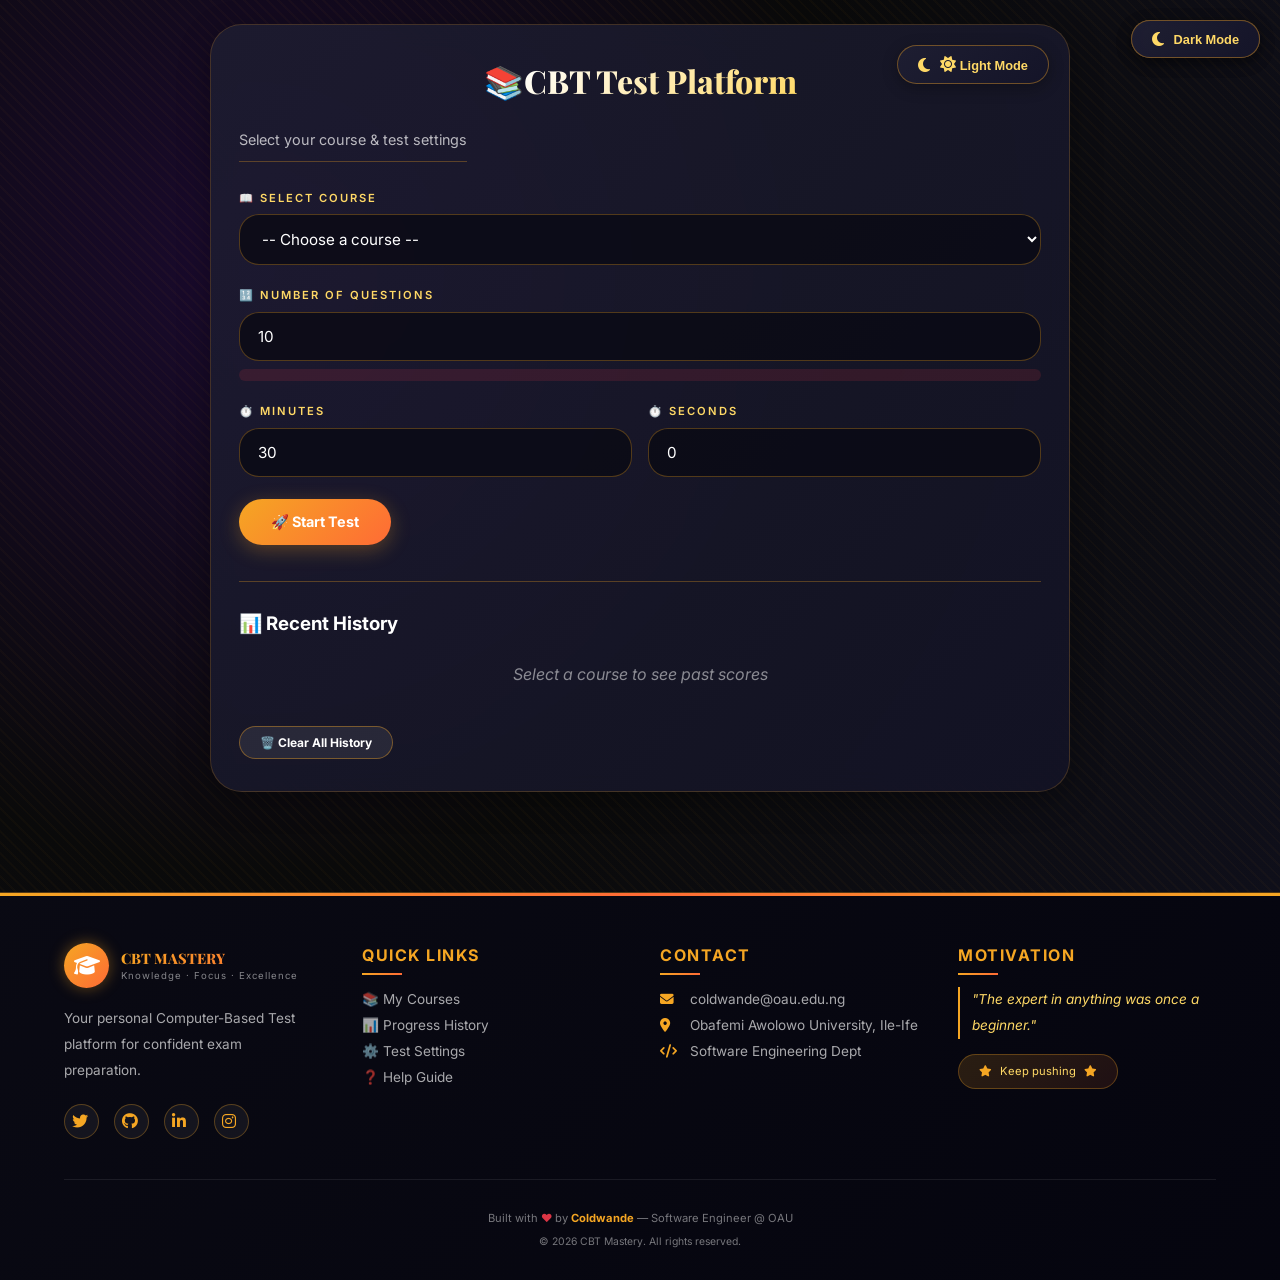
==== commit 76da0e3b: "Add theme toggle button to index.html and create ASSIGN.HTML for web assignment" ====
--- a/index.html
+++ b/index.html
@@ -67,6 +67,11 @@
     </div>
 
     <!-- ========== TEST SCREEN ========== -->
+     <!-- Theme Toggle Button -->
+            <button id="themeToggleBtn" class="theme-toggle">
+                <i class="fas fa-moon"></i>
+                <span id="themeText">Dark Mode</span>
+            </button>
     <div id="testScreen" class="screen">
         <div class="test-header">
             <div class="course-badge" id="testCourseName">Course</div>
@@ -93,6 +98,11 @@
     </div>
 
     <!-- ========== RESULT SCREEN ========== -->
+     <!-- Theme Toggle Button -->
+        <button id="themeToggleBtn" class="theme-toggle">
+            <i class="fas fa-moon"></i>
+            <span id="themeText">Dark Mode</span>
+        </button>
     <div id="resultScreen" class="screen">
         <div class="card result-card">
             <h2>📋 Test Results</h2>
